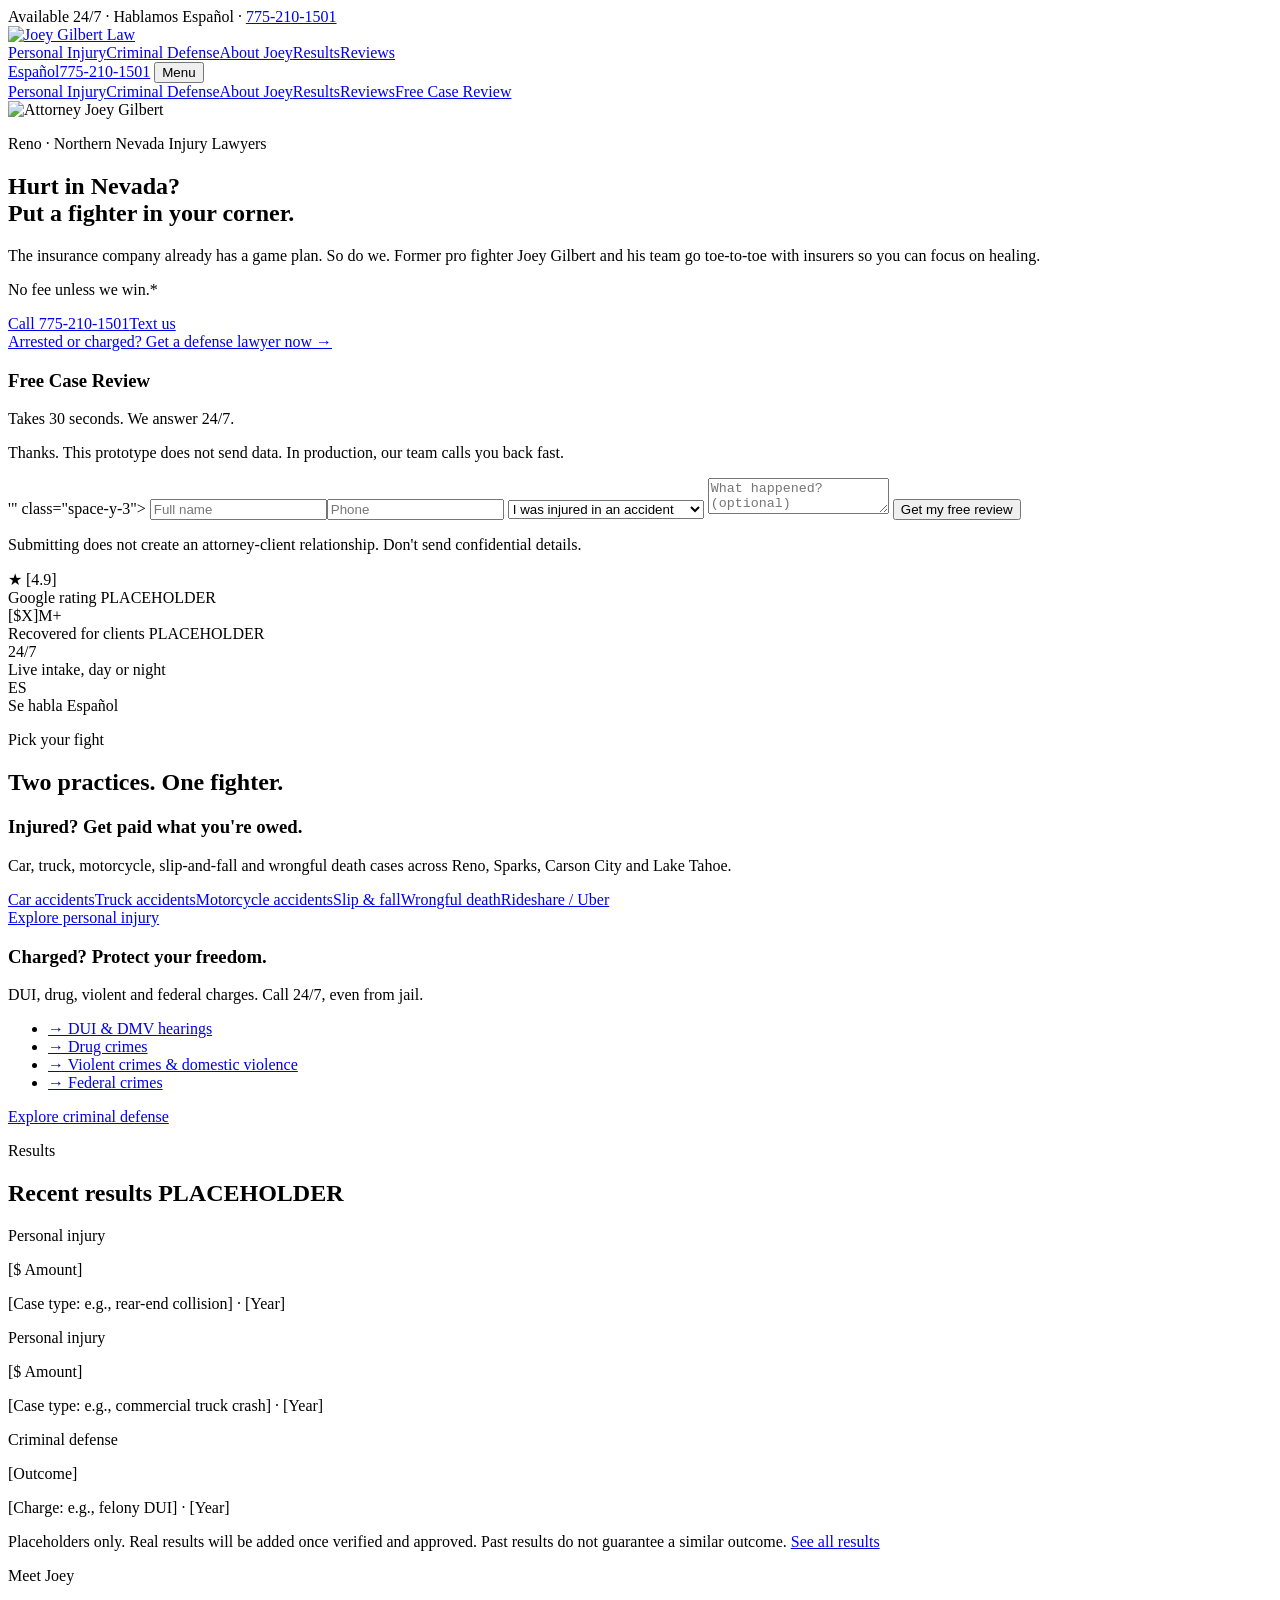
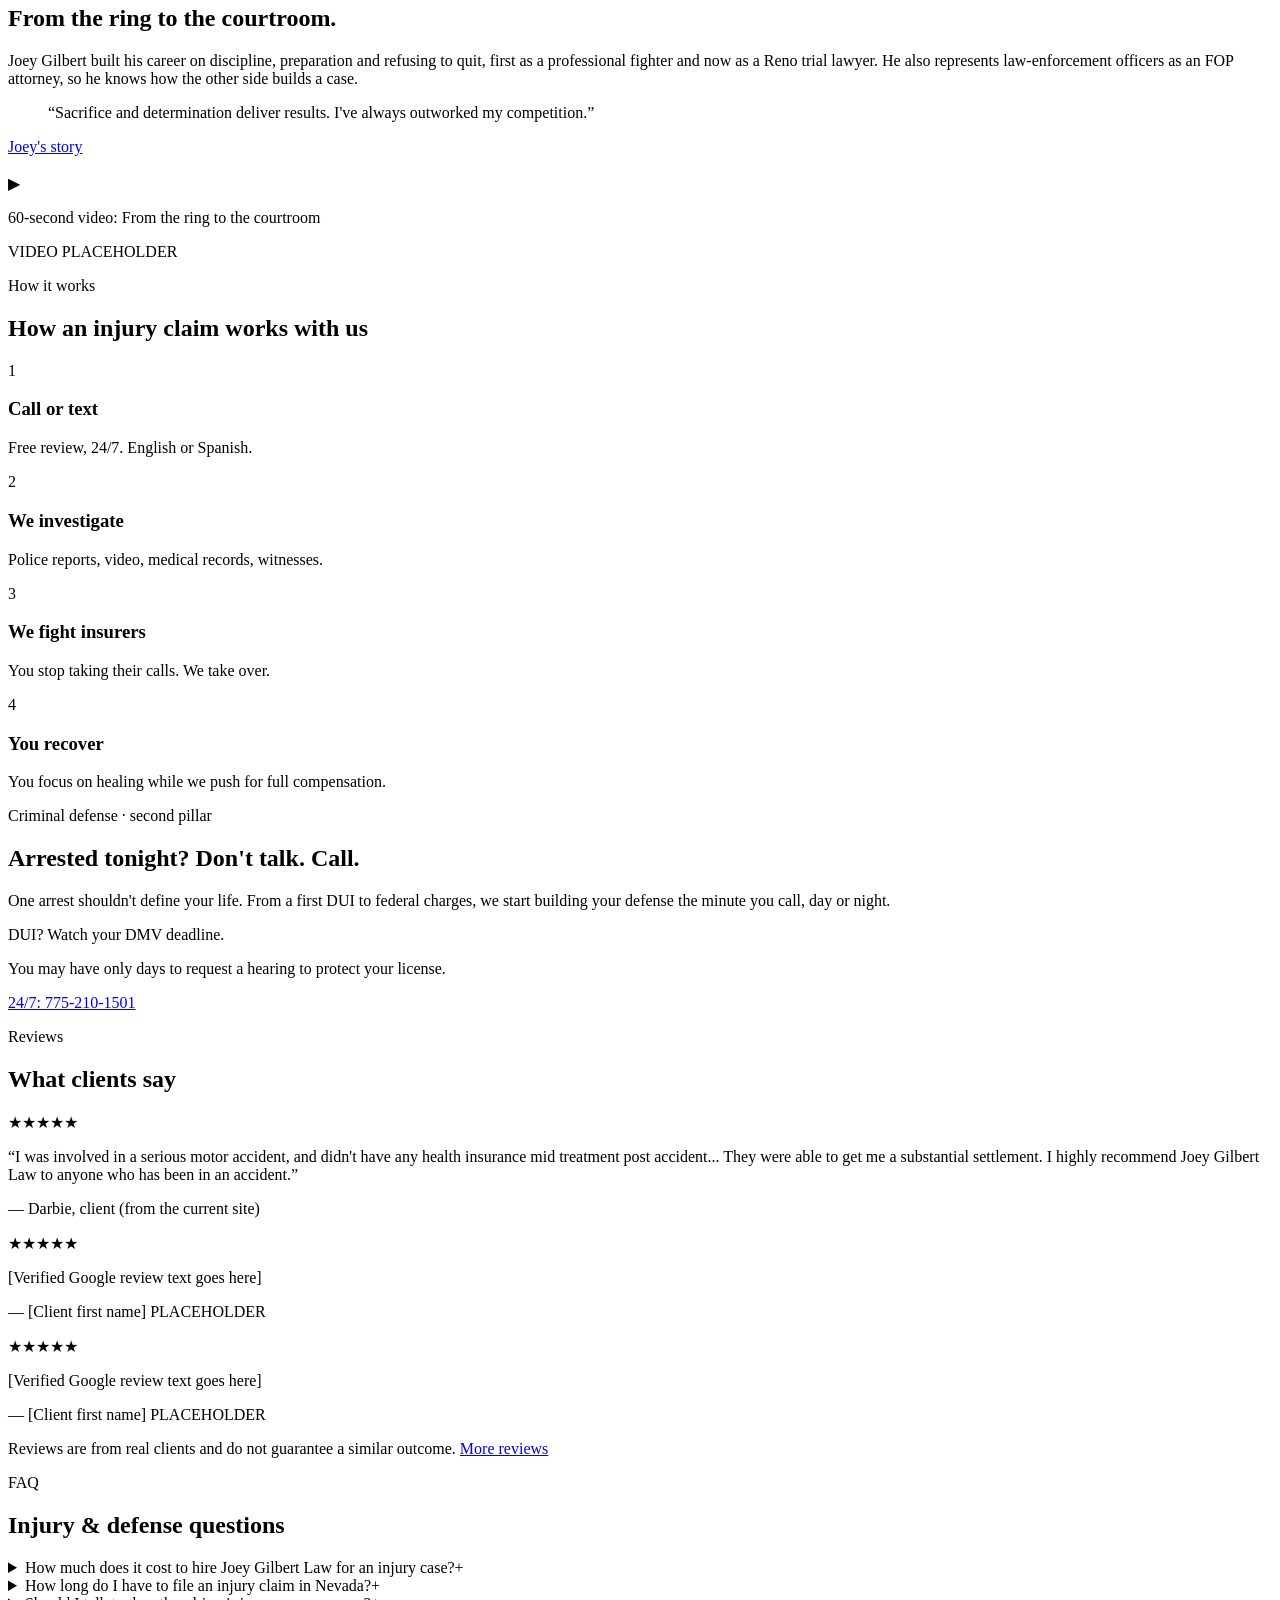
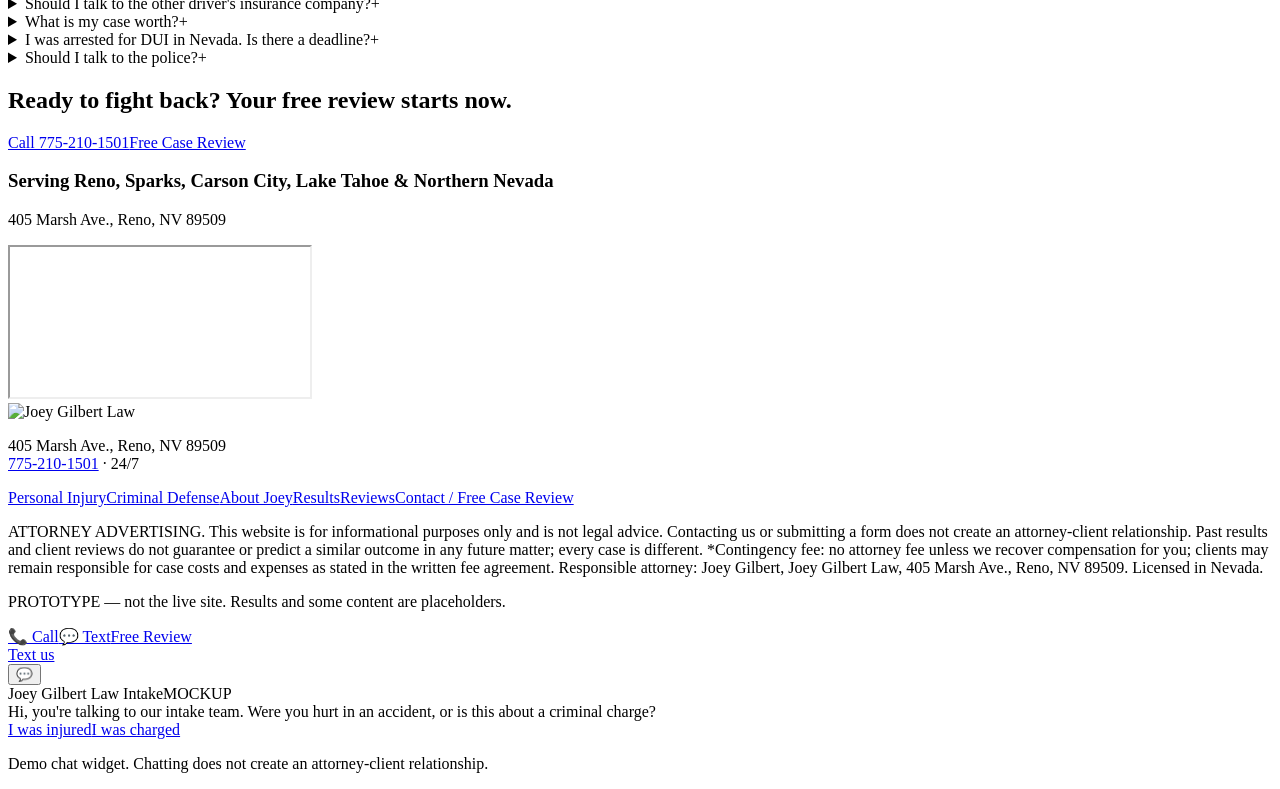
==== index.html @ add8f1f6 "Add homepage" ====
<!doctype html><html lang="en"><head><meta charset="utf-8"><meta name="viewport" content="width=device-width,initial-scale=1">
<title>Reno Personal Injury Lawyer | Joey Gilbert Law</title><meta name="description" content="Hurt in Nevada? Reno personal injury and criminal defense attorney Joey Gilbert. Free case review 24/7. No fee unless we win.">
<script src="https://cdn.tailwindcss.com"></script>
<script>tailwind.config={theme:{extend:{colors:{navy:'#0b1a2e',navy2:'#13263f',gold:'#d4b06a'},fontFamily:{sans:['Nunito Sans','system-ui','sans-serif']}}}}</script>
<link href="https://fonts.googleapis.com/css2?family=Nunito+Sans:wght@400;600;800&display=swap" rel="stylesheet">
<script type="application/ld+json">{"@context":"https://schema.org","@type":"LegalService","name":"Joey Gilbert Law","telephone":"+1-775-210-1501","address":{"@type":"PostalAddress","streetAddress":"405 Marsh Ave.","addressLocality":"Reno","addressRegion":"NV","postalCode":"89509"},"areaServed":"Northern Nevada"}</script>
<style>details summary::-webkit-details-marker{display:none}</style></head>
<body class="bg-white text-slate-800 font-sans pb-16 md:pb-0">
<div class="bg-gold text-navy text-xs md:text-sm font-semibold text-center py-1.5 px-2">Available 24/7 · Hablamos Español · <a href="tel:+17752101501" class="underline">775-210-1501</a></div>
<header class="bg-navy text-white sticky top-0 z-40 shadow"><div class="max-w-7xl mx-auto flex items-center justify-between px-4 py-3 gap-4">
<a href="index.html"><img src="https://jgl-website-preview.vercel.app/logo-white-static.svg" alt="Joey Gilbert Law" class="h-10"></a>
<nav class="hidden lg:flex gap-6 text-sm font-semibold"><a href="personal-injury.html" class="hover:text-gold">Personal Injury</a><a href="criminal-defense.html" class="hover:text-gold">Criminal Defense</a><a href="about.html" class="hover:text-gold">About Joey</a><a href="results.html" class="hover:text-gold">Results</a><a href="reviews.html" class="hover:text-gold">Reviews</a></nav>
<div class="flex items-center gap-3"><a href="es/index.html" class="text-sm border border-white/30 rounded-full px-3 py-1">Español</a><a href="tel:+17752101501" class="hidden md:inline-block bg-gold text-navy font-bold rounded-full px-5 py-2">775-210-1501</a>
<button onclick="document.getElementById('mnav').classList.toggle('hidden')" class="lg:hidden border border-white/30 rounded-full px-3 py-1 text-sm">Menu</button></div></div>
<nav id="mnav" class="hidden lg:hidden flex flex-col gap-3 px-4 pb-4 text-sm font-semibold"><a href="personal-injury.html" class="hover:text-gold">Personal Injury</a><a href="criminal-defense.html" class="hover:text-gold">Criminal Defense</a><a href="about.html" class="hover:text-gold">About Joey</a><a href="results.html" class="hover:text-gold">Results</a><a href="reviews.html" class="hover:text-gold">Reviews</a><a href="contact.html" class="text-gold">Free Case Review</a></nav></header>
<main>
<section class="relative bg-navy text-white overflow-hidden"><img src="https://jgl-website-preview.vercel.app/assets/retouched/shh-5363-flag-approved-1280-3c1d7e72ebe442cb.webp" alt="Attorney Joey Gilbert" class="absolute inset-0 w-full h-full object-cover object-[70%_20%] opacity-35 md:opacity-60 md:left-1/3 md:w-2/3">
<div class="absolute inset-0 bg-gradient-to-r from-navy via-navy/90 to-transparent"></div>
<div class="relative max-w-7xl mx-auto px-4 py-14 md:py-24 grid lg:grid-cols-2 gap-10 items-center"><div>
<p class="text-gold font-bold tracking-widest text-xs uppercase">Reno · Northern Nevada Injury Lawyers</p>
<h1 class="text-4xl md:text-6xl font-extrabold leading-[1.05] mt-3">Hurt in Nevada?<br><span class="text-gold">Put a fighter in your corner.</span></h1>
<p class="text-lg text-slate-200 mt-5 max-w-xl">The insurance company already has a game plan. So do we. Former pro fighter Joey Gilbert and his team go toe-to-toe with insurers so you can focus on healing.</p>
<p class="mt-3 font-bold text-gold">No fee unless we win.*</p>
<div class="mt-6 flex flex-wrap gap-3"><a href="tel:+17752101501" class="bg-gold text-navy font-extrabold rounded-full px-7 py-3.5">Call 775-210-1501</a><a href="sms:+17752101501" class="border border-white/40 rounded-full px-7 py-3.5 font-bold">Text us</a></div>
<a href="criminal-defense.html" class="inline-block mt-6 text-sm text-slate-300 underline decoration-gold">Arrested or charged? Get a defense lawyer now →</a></div>
<div class="lg:ml-auto lg:w-[420px]"><div class="bg-white text-slate-800 rounded-2xl shadow-2xl p-6"><h3 class="text-xl font-extrabold text-navy">Free Case Review</h3><p class="text-sm text-slate-500 mb-4">Takes 30 seconds. We answer 24/7.</p>
<form onsubmit="event.preventDefault();this.innerHTML='<p class="font-bold text-navy">Thanks. This prototype does not send data. In production, our team calls you back fast.</p>'" class="space-y-3">
<input required placeholder="Full name" class="w-full border rounded-lg px-3 py-2"><input required type="tel" placeholder="Phone" class="w-full border rounded-lg px-3 py-2">
<select class="w-full border rounded-lg px-3 py-2"><option>I was injured in an accident</option><option>I've been charged or arrested</option></select>
<textarea rows="2" placeholder="What happened? (optional)" class="w-full border rounded-lg px-3 py-2"></textarea>
<button class="w-full bg-gold text-navy font-extrabold rounded-full py-3 hover:brightness-95">Get my free review</button>
<p class="text-[11px] text-slate-500">Submitting does not create an attorney-client relationship. Don't send confidential details.</p></form></div></div></div></section>
<section class="bg-navy2 text-white"><div class="max-w-7xl mx-auto px-4 py-6 grid grid-cols-2 md:grid-cols-4 gap-4 text-center">
<div><div class="text-2xl font-extrabold text-gold">★ [4.9]</div><div class="text-xs text-slate-300">Google rating <span class="inline-block bg-amber-300 text-navy text-[10px] font-extrabold rounded px-1.5 py-0.5 align-middle">PLACEHOLDER</span></div></div><div><div class="text-2xl font-extrabold text-gold">[$X]M+</div><div class="text-xs text-slate-300">Recovered for clients <span class="inline-block bg-amber-300 text-navy text-[10px] font-extrabold rounded px-1.5 py-0.5 align-middle">PLACEHOLDER</span></div></div><div><div class="text-2xl font-extrabold text-gold">24/7</div><div class="text-xs text-slate-300">Live intake, day or night</div></div><div><div class="text-2xl font-extrabold text-gold">ES</div><div class="text-xs text-slate-300">Se habla Español</div></div></div></section>
<section class="bg-white"><div class="max-w-7xl mx-auto px-4 py-16"><p class="text-gold font-bold tracking-widest text-xs uppercase">Pick your fight</p><h2 class="text-3xl md:text-4xl font-extrabold text-navy mt-2 mb-8">Two practices. One fighter.</h2><div class="grid md:grid-cols-5 gap-6">
<div class="md:col-span-3 bg-navy text-white rounded-3xl p-8"><h3 class="text-3xl font-extrabold">Injured? <span class="text-gold">Get paid what you're owed.</span></h3><p class="text-slate-300 mt-3">Car, truck, motorcycle, slip-and-fall and wrongful death cases across Reno, Sparks, Carson City and Lake Tahoe.</p>
<div class="grid grid-cols-2 gap-2 mt-6 text-sm font-semibold"><a href="personal-injury.html#car" class="bg-white/10 rounded-lg px-3 py-2 hover:bg-white/20">Car accidents</a><a href="personal-injury.html#truck" class="bg-white/10 rounded-lg px-3 py-2 hover:bg-white/20">Truck accidents</a><a href="personal-injury.html#moto" class="bg-white/10 rounded-lg px-3 py-2 hover:bg-white/20">Motorcycle accidents</a><a href="personal-injury.html#slip" class="bg-white/10 rounded-lg px-3 py-2 hover:bg-white/20">Slip & fall</a><a href="personal-injury.html#death" class="bg-white/10 rounded-lg px-3 py-2 hover:bg-white/20">Wrongful death</a><a href="personal-injury.html#car" class="bg-white/10 rounded-lg px-3 py-2 hover:bg-white/20">Rideshare / Uber</a></div>
<a href="personal-injury.html" class="inline-block mt-6 bg-gold text-navy font-extrabold rounded-full px-6 py-3">Explore personal injury</a></div>
<div class="md:col-span-2 bg-slate-100 rounded-3xl p-8"><h3 class="text-2xl font-extrabold text-navy">Charged? <span class="text-gold">Protect your freedom.</span></h3><p class="text-slate-600 mt-3">DUI, drug, violent and federal charges. Call 24/7, even from jail.</p>
<ul class="mt-5 space-y-2 text-sm font-semibold text-navy"><li><a href="criminal-defense.html#dui">→ DUI & DMV hearings</a></li><li><a href="criminal-defense.html#drugs">→ Drug crimes</a></li><li><a href="criminal-defense.html#violent">→ Violent crimes & domestic violence</a></li><li><a href="criminal-defense.html#federal">→ Federal crimes</a></li></ul>
<a href="criminal-defense.html" class="inline-block mt-6 border-2 border-navy text-navy font-extrabold rounded-full px-6 py-3">Explore criminal defense</a></div></div></div></section>
<section class="bg-slate-50"><div class="max-w-7xl mx-auto px-4 py-16"><p class="text-gold font-bold tracking-widest text-xs uppercase">Results</p><h2 class="text-3xl md:text-4xl font-extrabold text-navy mt-2 mb-8">Recent results <span class="inline-block bg-amber-300 text-navy text-[10px] font-extrabold rounded px-1.5 py-0.5 align-middle">PLACEHOLDER</span></h2><div class="grid md:grid-cols-3 gap-6"><div class="bg-white rounded-2xl p-6 border"><p class="text-xs font-bold text-gold uppercase">Personal injury</p><p class="text-3xl font-extrabold text-navy mt-2">[$ Amount]</p><p class="text-sm text-slate-500 mt-2">[Case type: e.g., rear-end collision] · [Year]</p></div><div class="bg-white rounded-2xl p-6 border"><p class="text-xs font-bold text-gold uppercase">Personal injury</p><p class="text-3xl font-extrabold text-navy mt-2">[$ Amount]</p><p class="text-sm text-slate-500 mt-2">[Case type: e.g., commercial truck crash] · [Year]</p></div><div class="bg-white rounded-2xl p-6 border"><p class="text-xs font-bold text-gold uppercase">Criminal defense</p><p class="text-3xl font-extrabold text-navy mt-2">[Outcome]</p><p class="text-sm text-slate-500 mt-2">[Charge: e.g., felony DUI] · [Year]</p></div></div><p class="text-xs text-slate-500 mt-4">Placeholders only. Real results will be added once verified and approved. Past results do not guarantee a similar outcome. <a href="results.html" class="text-navy underline">See all results</a></p></div></section>
<section class="bg-white"><div class="max-w-7xl mx-auto px-4 py-16"><div class="grid md:grid-cols-2 gap-10 items-center"><div><p class="text-gold font-bold tracking-widest text-xs uppercase">Meet Joey</p><h2 class="text-3xl md:text-4xl font-extrabold text-navy mt-2 mb-8">From the ring to the courtroom.</h2><p class="text-slate-600 text-lg">Joey Gilbert built his career on discipline, preparation and refusing to quit, first as a professional fighter and now as a Reno trial lawyer. He also represents law-enforcement officers as an FOP attorney, so he knows how the other side builds a case.</p><blockquote class="border-l-4 border-gold pl-4 mt-6 italic text-navy font-semibold">“Sacrifice and determination deliver results. I&#39;ve always outworked my competition.”</blockquote><a href="about.html" class="inline-block mt-6 bg-navy text-white font-bold rounded-full px-6 py-3">Joey&#39;s story</a></div><div class="relative aspect-video bg-navy2 rounded-2xl overflow-hidden flex items-center justify-center"><img src="https://jgl-website-preview.vercel.app/assets/retouched/shh-5280-approved-1280-ccb3cc395922bee0.webp" class="absolute inset-0 w-full h-full object-cover opacity-40" alt=""><div class="relative text-center text-white"><div class="mx-auto w-20 h-20 rounded-full bg-gold text-navy flex items-center justify-center text-3xl">▶</div><p class="mt-3 font-bold">60-second video: From the ring to the courtroom</p><p class="text-xs text-amber-300">VIDEO PLACEHOLDER</p></div></div></div></div></section>
<section class="bg-slate-50"><div class="max-w-7xl mx-auto px-4 py-16"><p class="text-gold font-bold tracking-widest text-xs uppercase">How it works</p><h2 class="text-3xl md:text-4xl font-extrabold text-navy mt-2 mb-8">How an injury claim works with us</h2><div class="grid md:grid-cols-4 gap-6"><div class="rounded-2xl border p-6"><div class="w-10 h-10 rounded-full bg-gold text-navy font-extrabold flex items-center justify-center">1</div><h3 class="font-extrabold text-navy mt-4">Call or text</h3><p class="text-sm text-slate-600 mt-1">Free review, 24/7. English or Spanish.</p></div><div class="rounded-2xl border p-6"><div class="w-10 h-10 rounded-full bg-gold text-navy font-extrabold flex items-center justify-center">2</div><h3 class="font-extrabold text-navy mt-4">We investigate</h3><p class="text-sm text-slate-600 mt-1">Police reports, video, medical records, witnesses.</p></div><div class="rounded-2xl border p-6"><div class="w-10 h-10 rounded-full bg-gold text-navy font-extrabold flex items-center justify-center">3</div><h3 class="font-extrabold text-navy mt-4">We fight insurers</h3><p class="text-sm text-slate-600 mt-1">You stop taking their calls. We take over.</p></div><div class="rounded-2xl border p-6"><div class="w-10 h-10 rounded-full bg-gold text-navy font-extrabold flex items-center justify-center">4</div><h3 class="font-extrabold text-navy mt-4">You recover</h3><p class="text-sm text-slate-600 mt-1">You focus on healing while we push for full compensation.</p></div></div></div></section>
<section class="bg-navy text-white"><div class="max-w-7xl mx-auto px-4 py-14 grid md:grid-cols-2 gap-8 items-center"><div><p class="text-gold font-bold tracking-widest text-xs uppercase">Criminal defense · second pillar</p><h2 class="text-3xl md:text-4xl font-extrabold mt-2">Arrested tonight? Don't talk. Call.</h2><p class="text-slate-300 mt-3">One arrest shouldn't define your life. From a first DUI to federal charges, we start building your defense the minute you call, day or night.</p></div><div class="bg-white/10 rounded-2xl p-6"><p class="font-extrabold text-gold">DUI? Watch your DMV deadline.</p><p class="text-sm text-slate-300 mt-1">You may have only days to request a hearing to protect your license.</p><a href="tel:+17752101501" class="inline-block mt-4 bg-gold text-navy font-extrabold rounded-full px-6 py-3">24/7: 775-210-1501</a></div></div></section>
<section class="bg-white"><div class="max-w-7xl mx-auto px-4 py-16"><p class="text-gold font-bold tracking-widest text-xs uppercase">Reviews</p><h2 class="text-3xl md:text-4xl font-extrabold text-navy mt-2 mb-8">What clients say</h2><div class="grid md:grid-cols-3 gap-6"><div class="rounded-2xl border p-6"><p class="text-gold">★★★★★</p><p class="mt-3 text-slate-700">“I was involved in a serious motor accident, and didn&#39;t have any health insurance mid treatment post accident... They were able to get me a substantial settlement. I highly recommend Joey Gilbert Law to anyone who has been in an accident.”</p><p class="mt-3 font-bold text-navy">— Darbie, client <span class="text-xs text-slate-400">(from the current site)</span></p></div><div class="rounded-2xl border border-dashed p-6 bg-slate-50"><p class="text-gold">★★★★★</p><p class="mt-3 text-slate-500">[Verified Google review text goes here]</p><p class="mt-3 font-bold text-navy">— [Client first name] <span class="inline-block bg-amber-300 text-navy text-[10px] font-extrabold rounded px-1.5 py-0.5 align-middle">PLACEHOLDER</span></p></div><div class="rounded-2xl border border-dashed p-6 bg-slate-50"><p class="text-gold">★★★★★</p><p class="mt-3 text-slate-500">[Verified Google review text goes here]</p><p class="mt-3 font-bold text-navy">— [Client first name] <span class="inline-block bg-amber-300 text-navy text-[10px] font-extrabold rounded px-1.5 py-0.5 align-middle">PLACEHOLDER</span></p></div></div><p class="text-xs text-slate-500 mt-4">Reviews are from real clients and do not guarantee a similar outcome. <a href="reviews.html" class="underline">More reviews</a></p></div></section>
<section class="bg-slate-50"><div class="max-w-7xl mx-auto px-4 py-16"><p class="text-gold font-bold tracking-widest text-xs uppercase">FAQ</p><h2 class="text-3xl md:text-4xl font-extrabold text-navy mt-2 mb-8">Injury & defense questions</h2><div class="space-y-3"><details class="bg-white border rounded-xl p-5"><summary class="font-bold text-navy cursor-pointer flex justify-between">How much does it cost to hire Joey Gilbert Law for an injury case?<span class="text-gold">+</span></summary><p class="mt-3 text-slate-600 text-sm">Injury cases are handled on contingency: no attorney fee unless we recover compensation for you.* Case costs are explained in your written fee agreement.</p></details><details class="bg-white border rounded-xl p-5"><summary class="font-bold text-navy cursor-pointer flex justify-between">How long do I have to file an injury claim in Nevada?<span class="text-gold">+</span></summary><p class="mt-3 text-slate-600 text-sm">Nevada's general deadline for personal injury lawsuits is two years from the injury (NRS 11.190), with exceptions. Don't wait; evidence disappears fast.</p></details><details class="bg-white border rounded-xl p-5"><summary class="font-bold text-navy cursor-pointer flex justify-between">Should I talk to the other driver's insurance company?<span class="text-gold">+</span></summary><p class="mt-3 text-slate-600 text-sm">Be careful. Adjusters may record statements and use them to reduce your claim. Call us first.</p></details><details class="bg-white border rounded-xl p-5"><summary class="font-bold text-navy cursor-pointer flex justify-between">What is my case worth?<span class="text-gold">+</span></summary><p class="mt-3 text-slate-600 text-sm">It depends on medical bills, lost wages, pain and suffering, insurance limits and fault. We'll review it free. No one can honestly promise a number up front.</p></details><details class="bg-white border rounded-xl p-5"><summary class="font-bold text-navy cursor-pointer flex justify-between">I was arrested for DUI in Nevada. Is there a deadline?<span class="text-gold">+</span></summary><p class="mt-3 text-slate-600 text-sm">Yes. You may have a short window to request a DMV hearing to protect your license. Call immediately.</p></details><details class="bg-white border rounded-xl p-5"><summary class="font-bold text-navy cursor-pointer flex justify-between">Should I talk to the police?<span class="text-gold">+</span></summary><p class="mt-3 text-slate-600 text-sm">You have the right to remain silent and the right to a lawyer. Politely use both, then call us.</p></details></div></div></section>
<section class="bg-gold"><div class="max-w-7xl mx-auto px-4 py-12 flex flex-col md:flex-row gap-6 items-center justify-between"><h2 class="text-3xl font-extrabold text-navy">Ready to fight back? Your free review starts now.</h2><div class="flex gap-3"><a href="tel:+17752101501" class="bg-navy text-white font-extrabold rounded-full px-7 py-3.5">Call 775-210-1501</a><a href="contact.html" class="bg-white text-navy font-extrabold rounded-full px-7 py-3.5">Free Case Review</a></div></div></section>
<section class="bg-white"><div class="max-w-7xl mx-auto px-4 py-10 grid md:grid-cols-2 gap-6 items-center"><div><h3 class="font-extrabold text-navy text-xl">Serving Reno, Sparks, Carson City, Lake Tahoe & Northern Nevada</h3><p class="text-slate-600 mt-2">405 Marsh Ave., Reno, NV 89509</p></div><iframe class="w-full h-56 rounded-2xl border" loading="lazy" src="https://www.google.com/maps?q=405+Marsh+Ave+Reno+NV+89509&output=embed"></iframe></div></section></main>
<footer class="bg-navy text-white"><div class="max-w-7xl mx-auto px-4 py-12 grid md:grid-cols-3 gap-8">
<div><img src="https://jgl-website-preview.vercel.app/logo-white-static.svg" alt="Joey Gilbert Law" class="h-12 mb-3"><p class="text-slate-300 text-sm">405 Marsh Ave., Reno, NV 89509<br><a href="tel:+17752101501" class="text-gold font-bold">775-210-1501</a> · 24/7</p></div>
<div class="text-sm space-y-1 flex flex-col"><a href="personal-injury.html" class="hover:text-gold">Personal Injury</a><a href="criminal-defense.html" class="hover:text-gold">Criminal Defense</a><a href="about.html" class="hover:text-gold">About Joey</a><a href="results.html" class="hover:text-gold">Results</a><a href="reviews.html" class="hover:text-gold">Reviews</a><a href="contact.html" class="hover:text-gold">Contact / Free Case Review</a></div>
<div><p class="text-xs text-slate-400 leading-relaxed">ATTORNEY ADVERTISING. This website is for informational purposes only and is not legal advice. Contacting us or submitting a form does not create an attorney-client relationship. Past results and client reviews do not guarantee or predict a similar outcome in any future matter; every case is different. *Contingency fee: no attorney fee unless we recover compensation for you; clients may remain responsible for case costs and expenses as stated in the written fee agreement. Responsible attorney: Joey Gilbert, Joey Gilbert Law, 405 Marsh Ave., Reno, NV 89509. Licensed in Nevada.</p><p class="text-[11px] text-amber-300 mt-2">PROTOTYPE — not the live site. Results and some content are placeholders.</p></div></div></footer>
<div class="fixed bottom-0 inset-x-0 z-50 grid grid-cols-3 text-sm font-bold md:hidden shadow-2xl">
<a href="tel:+17752101501" class="bg-white text-navy py-3 text-center">📞 Call</a><a href="sms:+17752101501" class="bg-navy2 text-white py-3 text-center">💬 Text</a><a href="contact.html" class="bg-gold text-navy py-3 text-center">Free Review</a></div>
<div class="hidden md:flex fixed right-6 bottom-6 z-50 gap-2"><a href="sms:+17752101501" class="bg-navy text-white rounded-full px-4 py-3 font-bold shadow-lg">Text us</a></div>
<button id="chatbtn" onclick="document.getElementById('chat').classList.toggle('hidden')" class="fixed right-4 bottom-20 md:bottom-24 md:right-6 z-50 bg-gold text-navy rounded-full w-14 h-14 shadow-xl font-extrabold text-xl" aria-label="Chat">💬</button>
<div id="chat" class="hidden fixed right-4 bottom-36 md:right-6 md:bottom-40 z-50 w-80 max-w-[90vw] bg-white rounded-2xl shadow-2xl border overflow-hidden">
<div class="bg-navy text-white px-4 py-3 flex justify-between"><span class="font-bold">Joey Gilbert Law Intake</span><span class="text-[10px] bg-amber-400 text-navy rounded px-1 self-center">MOCKUP</span></div>
<div class="p-4 space-y-3 text-sm"><div class="bg-slate-100 rounded-xl p-3">Hi, you're talking to our intake team. Were you hurt in an accident, or is this about a criminal charge?</div>
<div class="flex gap-2 flex-wrap"><a href="contact.html?type=pi" class="border border-navy rounded-full px-3 py-1">I was injured</a><a href="contact.html?type=cd" class="border border-navy rounded-full px-3 py-1">I was charged</a></div>
<p class="text-[11px] text-slate-500">Demo chat widget. Chatting does not create an attorney-client relationship.</p></div></div>
</body></html>
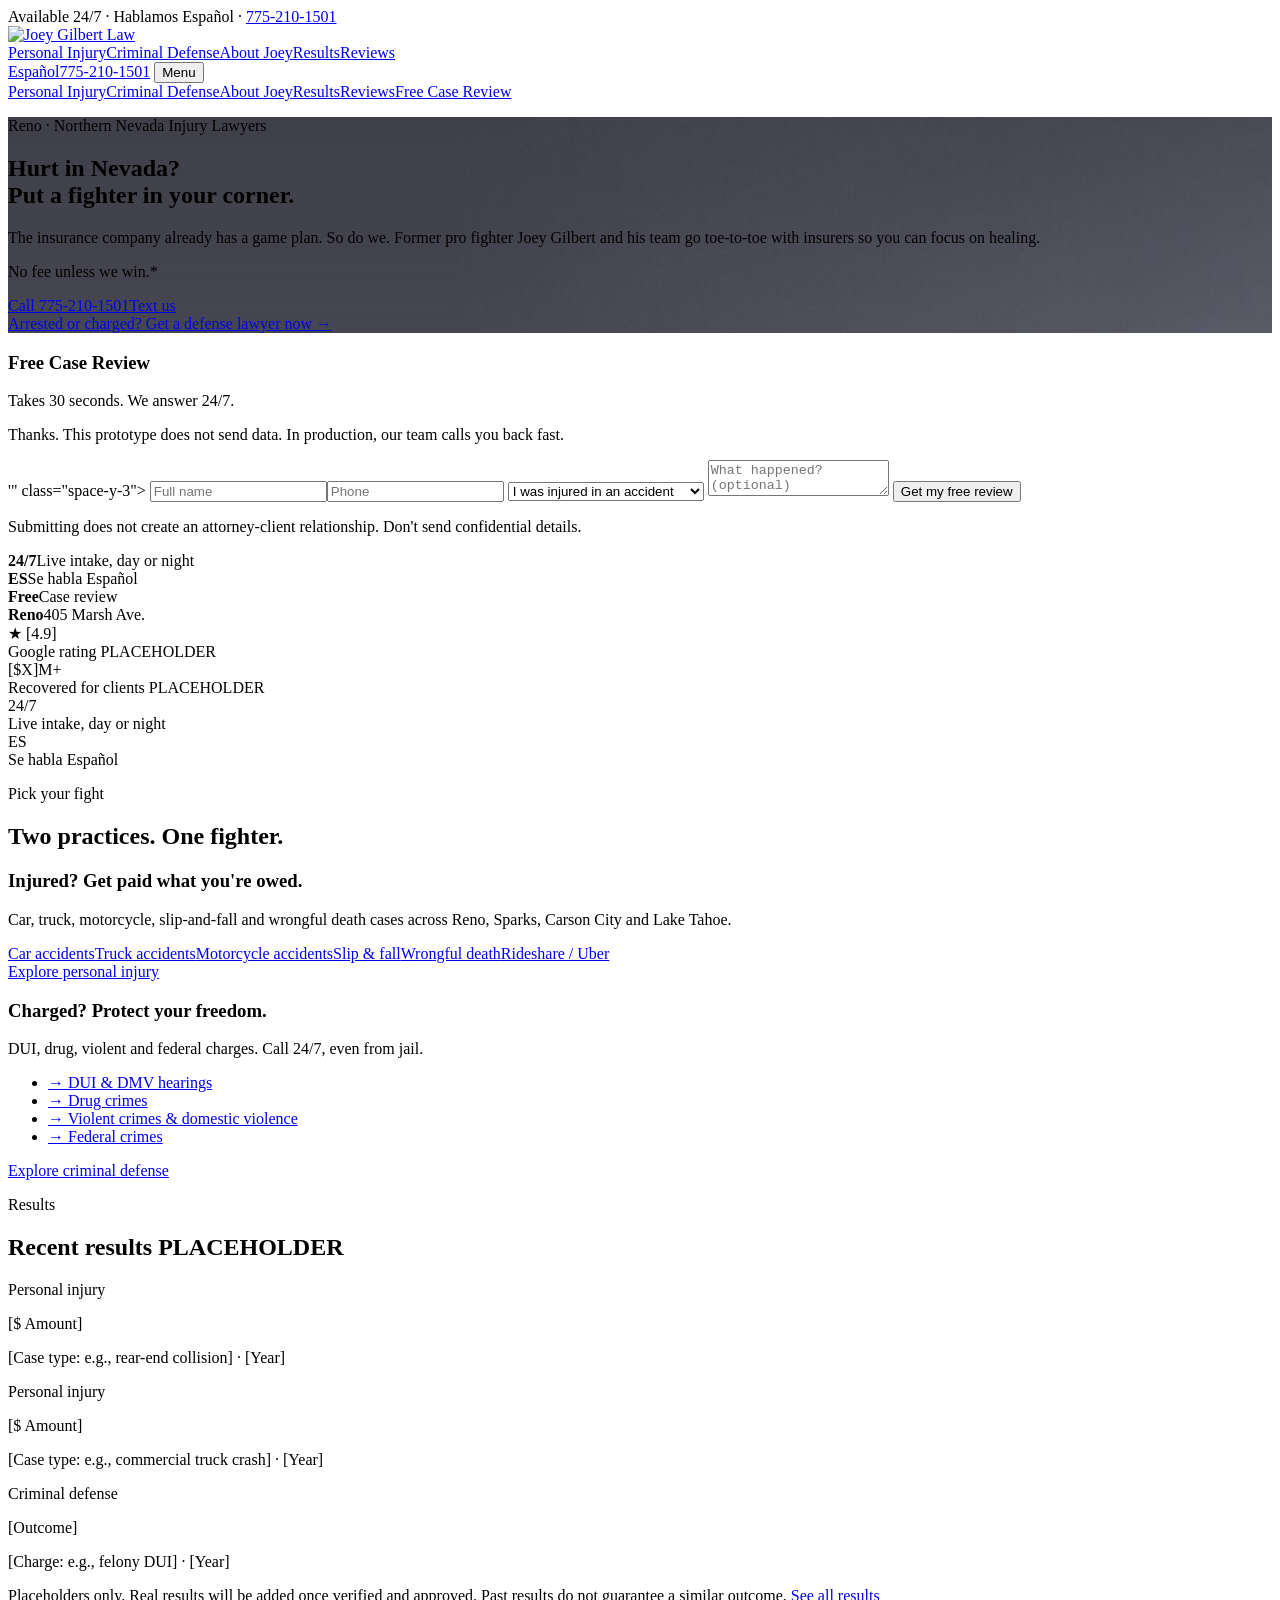
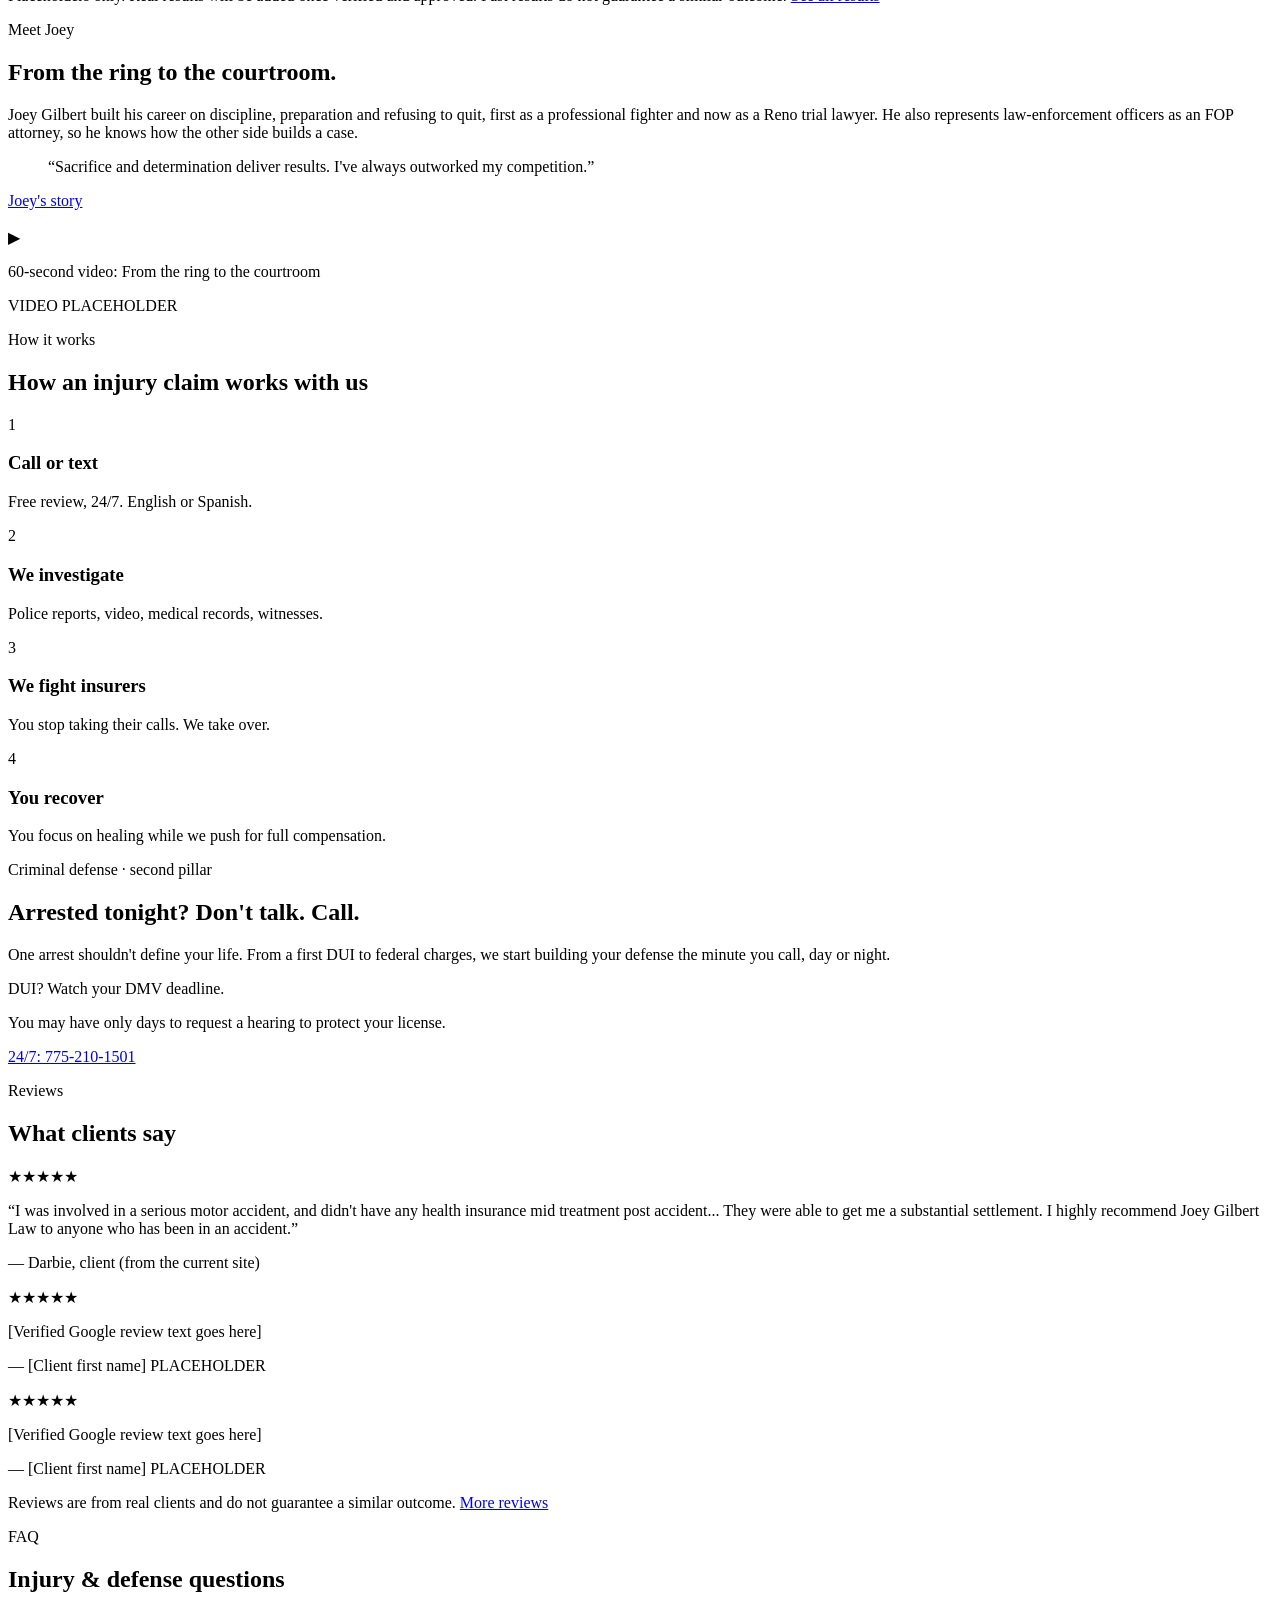
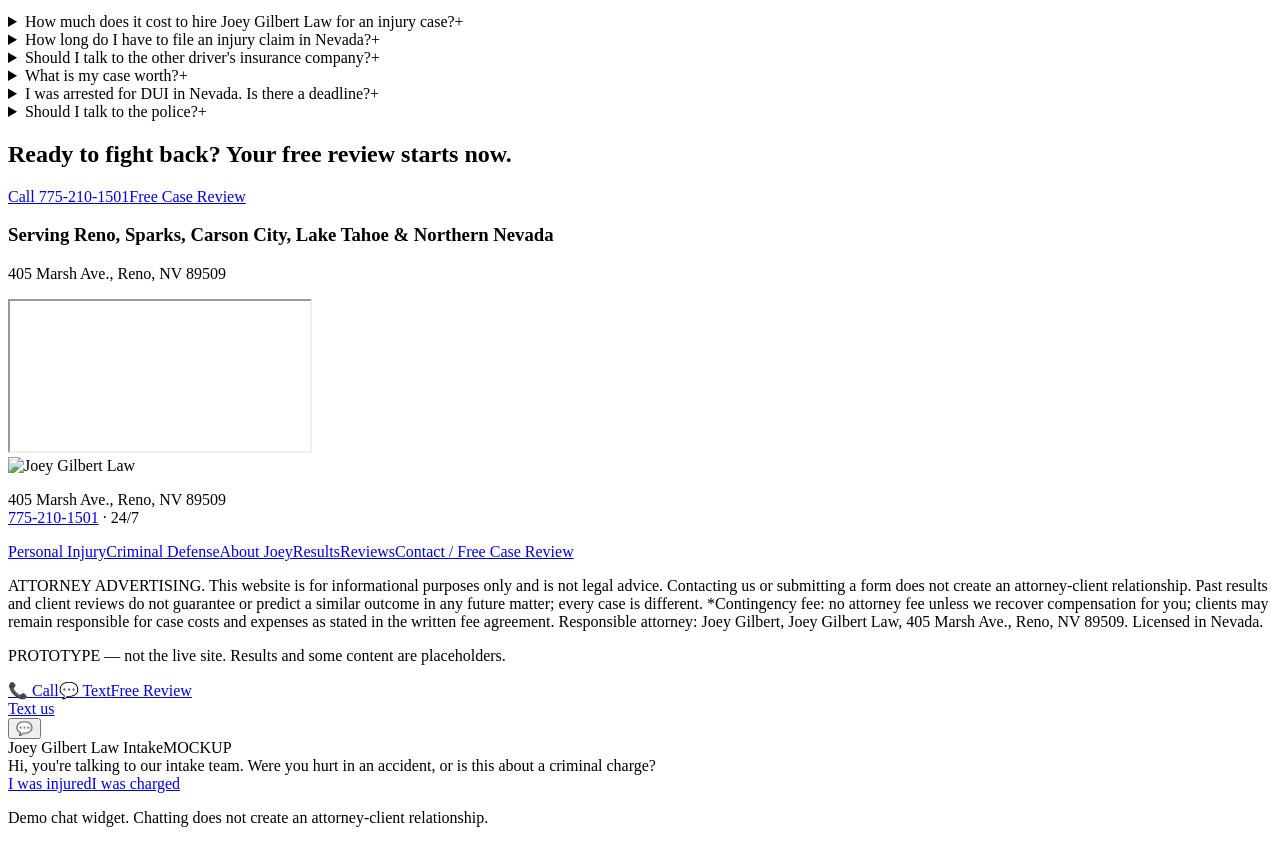
==== commit 55202ad8: "Full-width fists-up hero on homepage" ====
--- a/index.html
+++ b/index.html
@@ -4,7 +4,7 @@
 <script>tailwind.config={theme:{extend:{colors:{navy:'#0b1a2e',navy2:'#13263f',gold:'#d4b06a'},fontFamily:{sans:['Nunito Sans','system-ui','sans-serif']}}}}</script>
 <link href="https://fonts.googleapis.com/css2?family=Nunito+Sans:wght@400;600;800&display=swap" rel="stylesheet">
 <script type="application/ld+json">{"@context":"https://schema.org","@type":"LegalService","name":"Joey Gilbert Law","telephone":"+1-775-210-1501","address":{"@type":"PostalAddress","streetAddress":"405 Marsh Ave.","addressLocality":"Reno","addressRegion":"NV","postalCode":"89509"},"areaServed":"Northern Nevada"}</script>
-<style>details summary::-webkit-details-marker{display:none}</style></head>
+<style>details summary::-webkit-details-marker{display:none}</style><link rel="stylesheet" href="img/hero.css"></head>
 <body class="bg-white text-slate-800 font-sans pb-16 md:pb-0">
 <div class="bg-gold text-navy text-xs md:text-sm font-semibold text-center py-1.5 px-2">Available 24/7 · Hablamos Español · <a href="tel:+17752101501" class="underline">775-210-1501</a></div>
 <header class="bg-navy text-white sticky top-0 z-40 shadow"><div class="max-w-7xl mx-auto flex items-center justify-between px-4 py-3 gap-4">
@@ -14,22 +14,24 @@
 <button onclick="document.getElementById('mnav').classList.toggle('hidden')" class="lg:hidden border border-white/30 rounded-full px-3 py-1 text-sm">Menu</button></div></div>
 <nav id="mnav" class="hidden lg:hidden flex flex-col gap-3 px-4 pb-4 text-sm font-semibold"><a href="personal-injury.html" class="hover:text-gold">Personal Injury</a><a href="criminal-defense.html" class="hover:text-gold">Criminal Defense</a><a href="about.html" class="hover:text-gold">About Joey</a><a href="results.html" class="hover:text-gold">Results</a><a href="reviews.html" class="hover:text-gold">Reviews</a><a href="contact.html" class="text-gold">Free Case Review</a></nav></header>
 <main>
-<section class="relative bg-navy text-white overflow-hidden"><img src="https://jgl-website-preview.vercel.app/assets/retouched/shh-5363-flag-approved-1280-3c1d7e72ebe442cb.webp" alt="Attorney Joey Gilbert" class="absolute inset-0 w-full h-full object-cover object-[70%_20%] opacity-35 md:opacity-60 md:left-1/3 md:w-2/3">
-<div class="absolute inset-0 bg-gradient-to-r from-navy via-navy/90 to-transparent"></div>
-<div class="relative max-w-7xl mx-auto px-4 py-14 md:py-24 grid lg:grid-cols-2 gap-10 items-center"><div>
+<section class="hero-bg relative bg-navy text-white bg-no-repeat bg-[length:100%_auto] bg-top md:bg-cover md:bg-[position:center_20%]">
+<div class="absolute inset-0 bg-gradient-to-b from-navy/10 via-navy/70 to-navy md:bg-gradient-to-r md:from-navy md:via-navy/80 md:to-navy/0"></div>
+<div class="absolute inset-x-0 bottom-0 h-32 bg-gradient-to-t from-navy to-transparent"></div>
+<div class="relative max-w-7xl mx-auto px-4 pt-[78vw] pb-14 md:pt-28 md:pb-36 lg:pt-36 lg:pb-44"><div class="max-w-xl">
 <p class="text-gold font-bold tracking-widest text-xs uppercase">Reno · Northern Nevada Injury Lawyers</p>
-<h1 class="text-4xl md:text-6xl font-extrabold leading-[1.05] mt-3">Hurt in Nevada?<br><span class="text-gold">Put a fighter in your corner.</span></h1>
-<p class="text-lg text-slate-200 mt-5 max-w-xl">The insurance company already has a game plan. So do we. Former pro fighter Joey Gilbert and his team go toe-to-toe with insurers so you can focus on healing.</p>
+<h1 class="text-4xl md:text-6xl font-extrabold leading-[1.05] mt-3 drop-shadow-lg">Hurt in Nevada?<br><span class='text-gold'>Put a fighter in your corner.</span></h1>
+<p class="text-lg text-slate-200 mt-5">The insurance company already has a game plan. So do we. Former pro fighter Joey Gilbert and his team go toe-to-toe with insurers so you can focus on healing.</p>
 <p class="mt-3 font-bold text-gold">No fee unless we win.*</p>
-<div class="mt-6 flex flex-wrap gap-3"><a href="tel:+17752101501" class="bg-gold text-navy font-extrabold rounded-full px-7 py-3.5">Call 775-210-1501</a><a href="sms:+17752101501" class="border border-white/40 rounded-full px-7 py-3.5 font-bold">Text us</a></div>
-<a href="criminal-defense.html" class="inline-block mt-6 text-sm text-slate-300 underline decoration-gold">Arrested or charged? Get a defense lawyer now →</a></div>
-<div class="lg:ml-auto lg:w-[420px]"><div class="bg-white text-slate-800 rounded-2xl shadow-2xl p-6"><h3 class="text-xl font-extrabold text-navy">Free Case Review</h3><p class="text-sm text-slate-500 mb-4">Takes 30 seconds. We answer 24/7.</p>
+<div class="mt-6 flex flex-wrap gap-3"><a href="tel:+17752101501" class="bg-gold text-navy font-extrabold rounded-full px-7 py-3.5">Call 775-210-1501</a><a href="sms:+17752101501" class="border border-white/40 bg-navy/40 rounded-full px-7 py-3.5 font-bold">Text us</a></div>
+<a href="criminal-defense.html" class="inline-block mt-6 text-sm text-slate-300 underline decoration-gold">Arrested or charged? Get a defense lawyer now →</a></div></div></section>
+<section class="bg-navy"><div class="relative max-w-7xl mx-auto px-4 pb-12 md:-mt-24 grid lg:grid-cols-2 gap-8 items-end"><div class="lg:w-[440px]"><div class="bg-white text-slate-800 rounded-2xl shadow-2xl p-6"><h3 class="text-xl font-extrabold text-navy">Free Case Review</h3><p class="text-sm text-slate-500 mb-4">Takes 30 seconds. We answer 24/7.</p>
 <form onsubmit="event.preventDefault();this.innerHTML='<p class="font-bold text-navy">Thanks. This prototype does not send data. In production, our team calls you back fast.</p>'" class="space-y-3">
 <input required placeholder="Full name" class="w-full border rounded-lg px-3 py-2"><input required type="tel" placeholder="Phone" class="w-full border rounded-lg px-3 py-2">
 <select class="w-full border rounded-lg px-3 py-2"><option>I was injured in an accident</option><option>I've been charged or arrested</option></select>
 <textarea rows="2" placeholder="What happened? (optional)" class="w-full border rounded-lg px-3 py-2"></textarea>
 <button class="w-full bg-gold text-navy font-extrabold rounded-full py-3 hover:brightness-95">Get my free review</button>
-<p class="text-[11px] text-slate-500">Submitting does not create an attorney-client relationship. Don't send confidential details.</p></form></div></div></div></section>
+<p class="text-[11px] text-slate-500">Submitting does not create an attorney-client relationship. Don't send confidential details.</p></form></div></div>
+<div class="text-white grid grid-cols-2 gap-4 text-sm"><div class="bg-white/5 rounded-xl p-4"><b class="text-gold block">24/7</b>Live intake, day or night</div><div class="bg-white/5 rounded-xl p-4"><b class="text-gold block">ES</b>Se habla Español</div><div class="bg-white/5 rounded-xl p-4"><b class="text-gold block">Free</b>Case review</div><div class="bg-white/5 rounded-xl p-4"><b class="text-gold block">Reno</b>405 Marsh Ave.</div></div></div></section>
 <section class="bg-navy2 text-white"><div class="max-w-7xl mx-auto px-4 py-6 grid grid-cols-2 md:grid-cols-4 gap-4 text-center">
 <div><div class="text-2xl font-extrabold text-gold">★ [4.9]</div><div class="text-xs text-slate-300">Google rating <span class="inline-block bg-amber-300 text-navy text-[10px] font-extrabold rounded px-1.5 py-0.5 align-middle">PLACEHOLDER</span></div></div><div><div class="text-2xl font-extrabold text-gold">[$X]M+</div><div class="text-xs text-slate-300">Recovered for clients <span class="inline-block bg-amber-300 text-navy text-[10px] font-extrabold rounded px-1.5 py-0.5 align-middle">PLACEHOLDER</span></div></div><div><div class="text-2xl font-extrabold text-gold">24/7</div><div class="text-xs text-slate-300">Live intake, day or night</div></div><div><div class="text-2xl font-extrabold text-gold">ES</div><div class="text-xs text-slate-300">Se habla Español</div></div></div></section>
 <section class="bg-white"><div class="max-w-7xl mx-auto px-4 py-16"><p class="text-gold font-bold tracking-widest text-xs uppercase">Pick your fight</p><h2 class="text-3xl md:text-4xl font-extrabold text-navy mt-2 mb-8">Two practices. One fighter.</h2><div class="grid md:grid-cols-5 gap-6">
--- a/img/hero.css
+++ b/img/hero.css
@@ -0,0 +1 @@
+.hero-bg{background-image:url([data-uri])}@media(min-width:768px){.hero-bg{background-image:url([data-uri]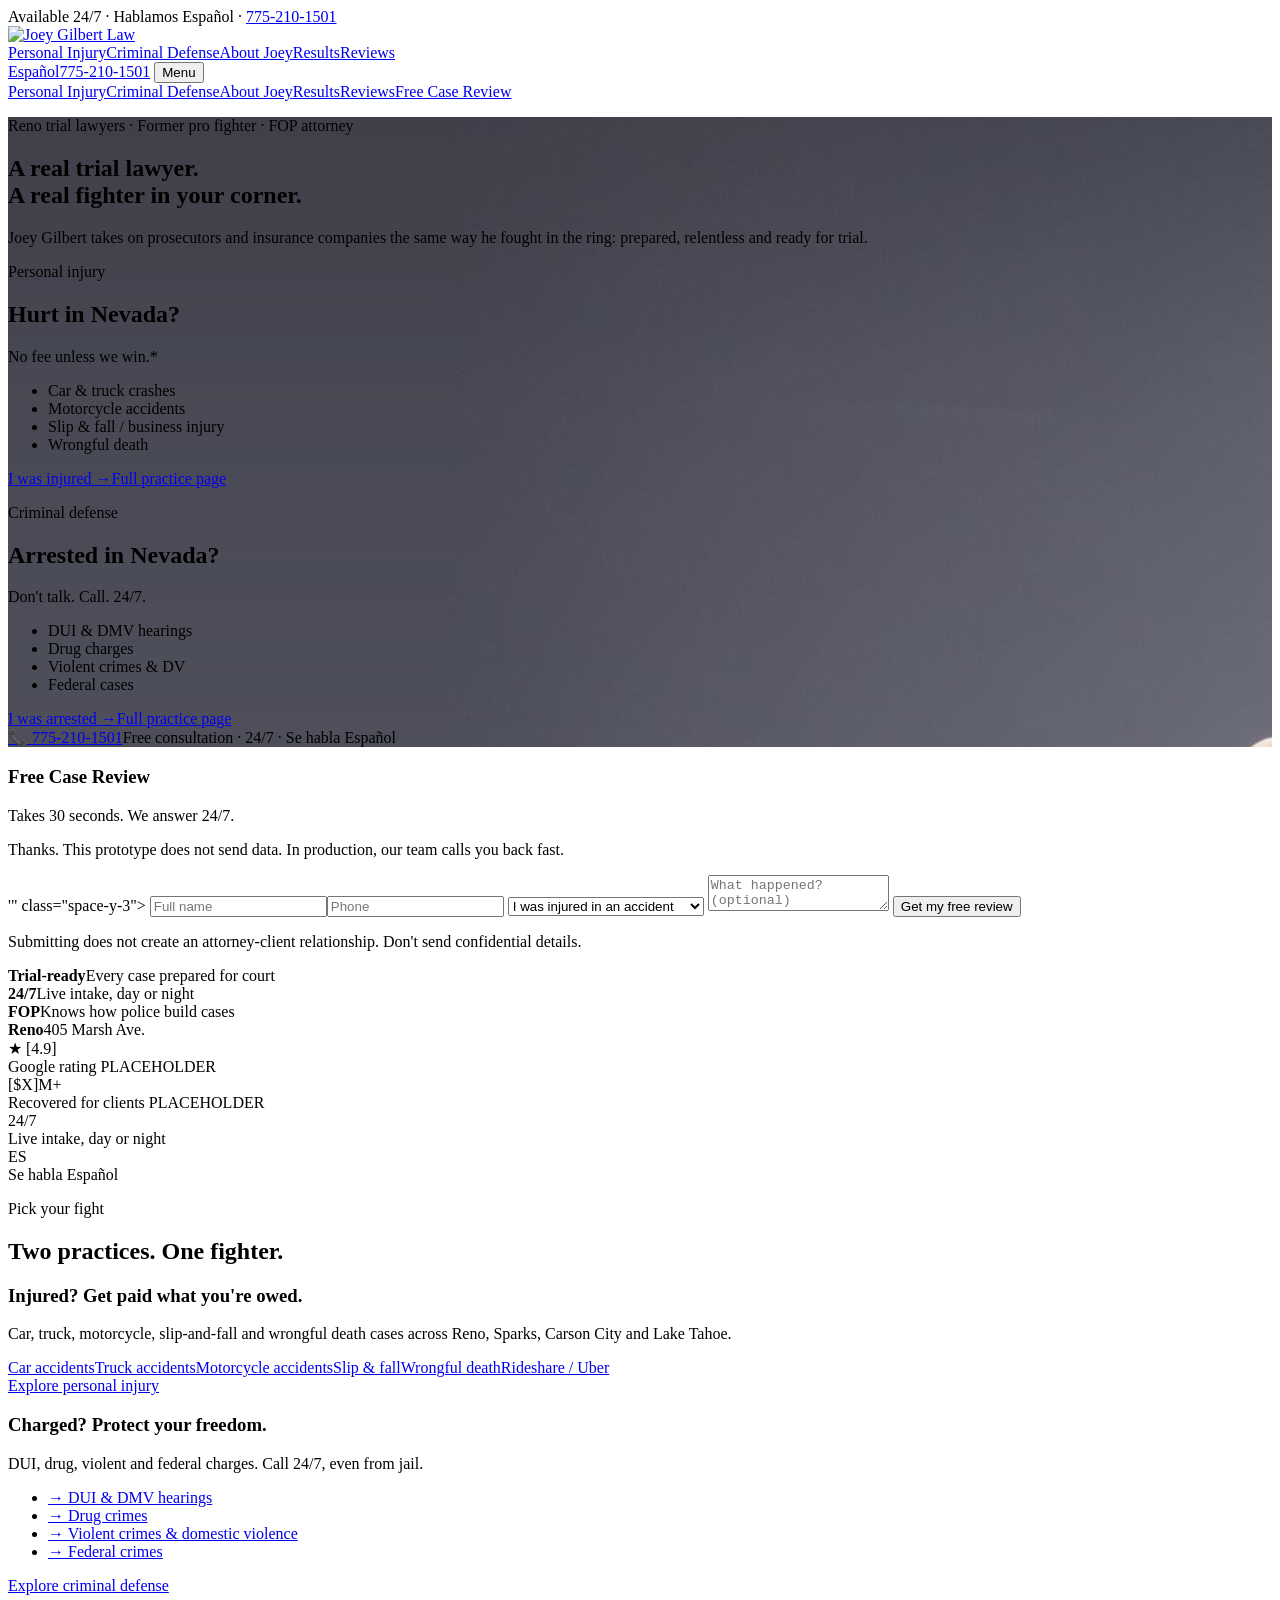
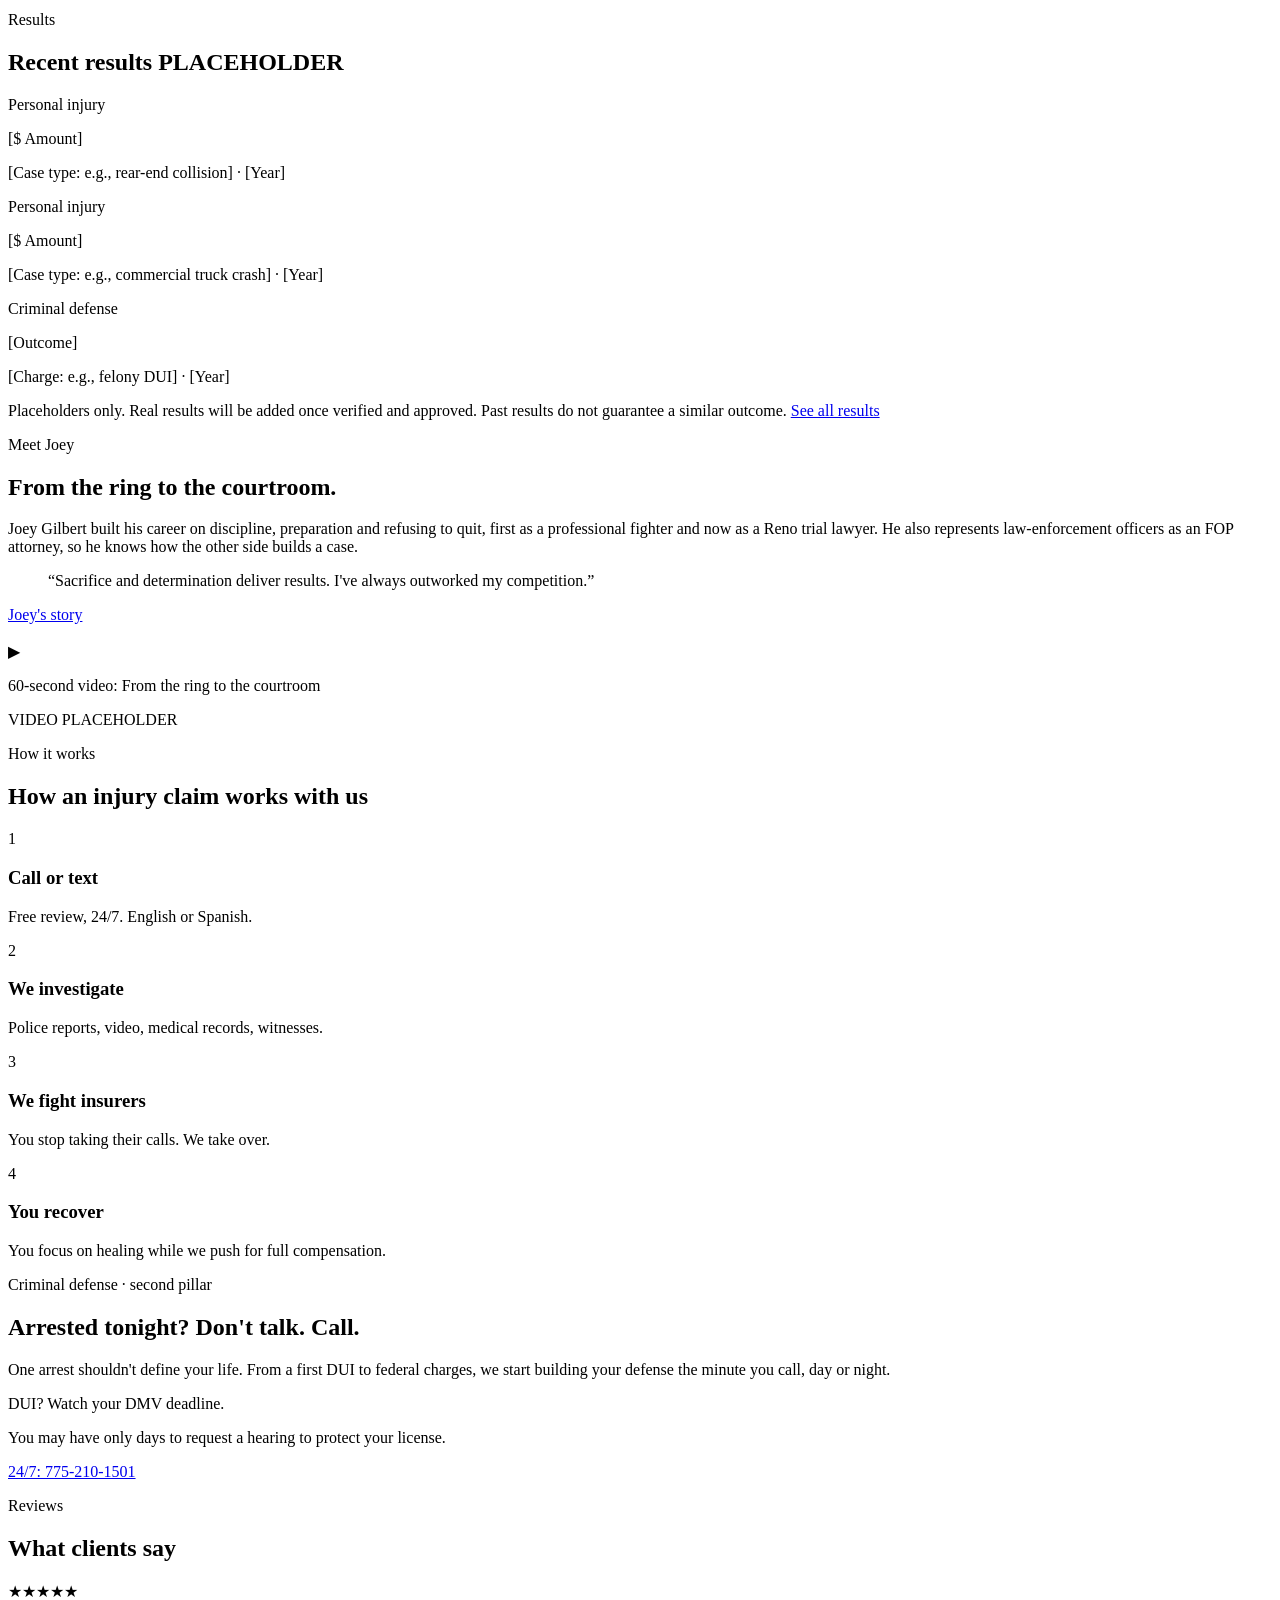
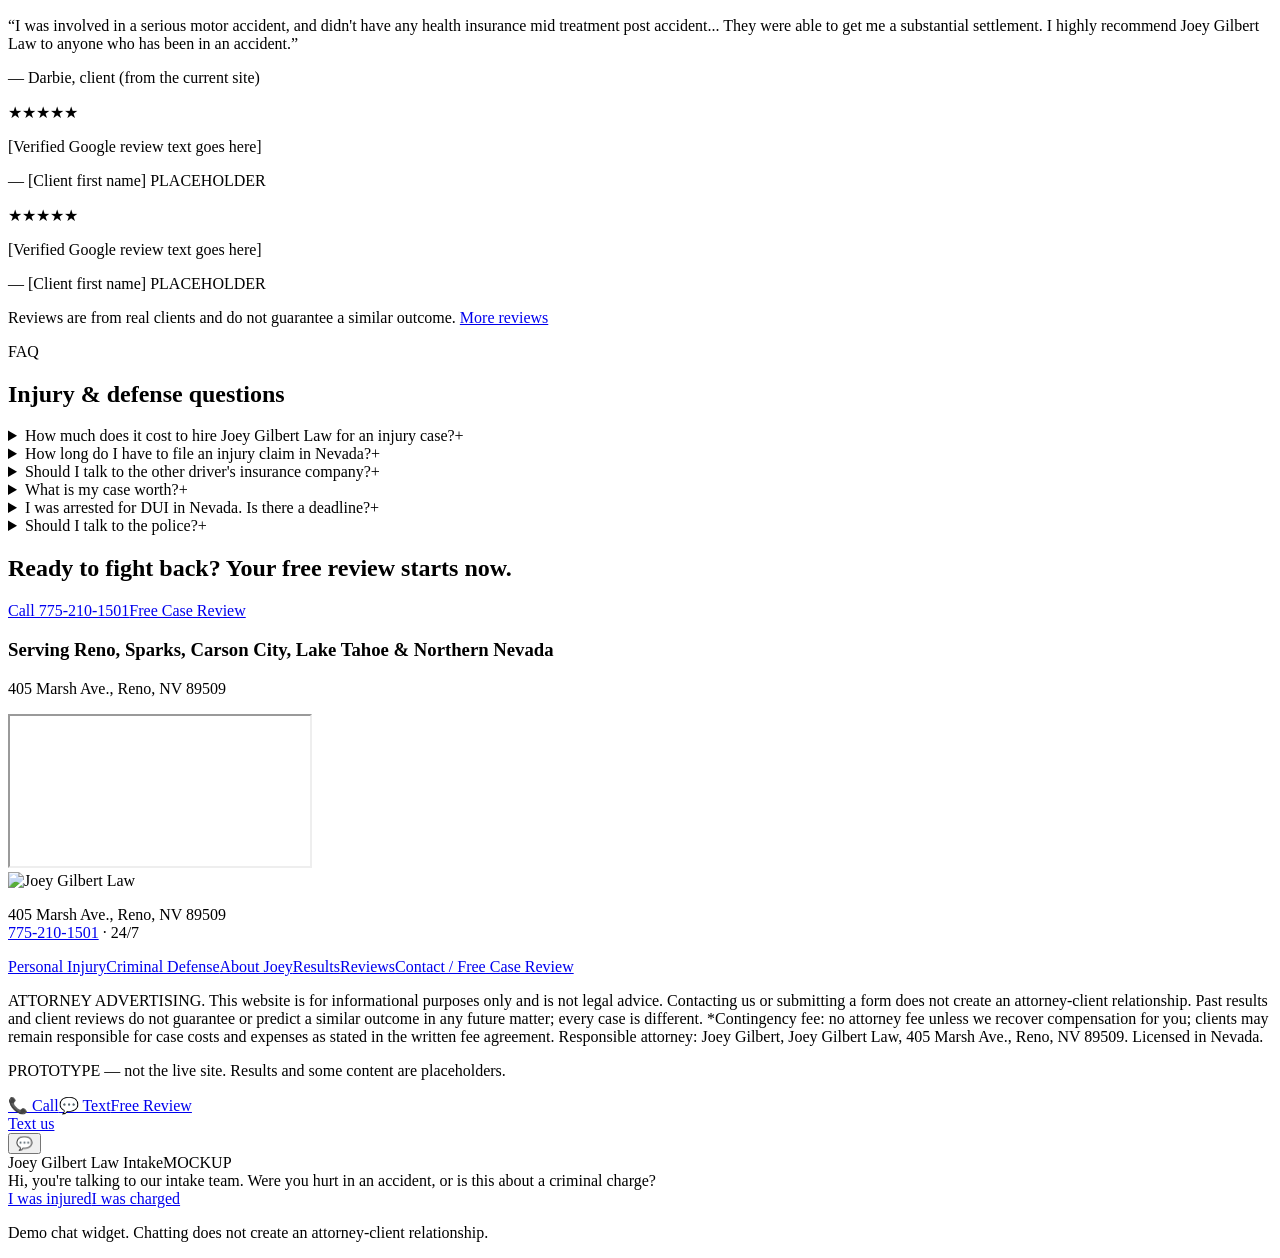
==== commit 0e0b4796: "Two-door hero: Hurt in Nevada? / Arrested in Nevada? under trial-lawyer headline" ====
--- a/index.html
+++ b/index.html
@@ -15,26 +15,32 @@
 <nav id="mnav" class="hidden lg:hidden flex flex-col gap-3 px-4 pb-4 text-sm font-semibold"><a href="personal-injury.html" class="hover:text-gold">Personal Injury</a><a href="criminal-defense.html" class="hover:text-gold">Criminal Defense</a><a href="about.html" class="hover:text-gold">About Joey</a><a href="results.html" class="hover:text-gold">Results</a><a href="reviews.html" class="hover:text-gold">Reviews</a><a href="contact.html" class="text-gold">Free Case Review</a></nav></header>
 <main>
 <section class="hero-bg relative bg-navy text-white bg-no-repeat bg-[length:100%_auto] bg-top md:bg-cover md:bg-[position:center_20%]">
-<div class="absolute inset-0 bg-gradient-to-b from-navy/10 via-navy/70 to-navy md:bg-gradient-to-r md:from-navy md:via-navy/80 md:to-navy/0"></div>
-<div class="absolute inset-x-0 bottom-0 h-32 bg-gradient-to-t from-navy to-transparent"></div>
-<div class="relative max-w-7xl mx-auto px-4 pt-[78vw] pb-14 md:pt-28 md:pb-36 lg:pt-36 lg:pb-44"><div class="max-w-xl">
-<p class="text-gold font-bold tracking-widest text-xs uppercase">Reno · Northern Nevada Injury Lawyers</p>
-<h1 class="text-4xl md:text-6xl font-extrabold leading-[1.05] mt-3 drop-shadow-lg">Hurt in Nevada?<br><span class='text-gold'>Put a fighter in your corner.</span></h1>
-<p class="text-lg text-slate-200 mt-5">The insurance company already has a game plan. So do we. Former pro fighter Joey Gilbert and his team go toe-to-toe with insurers so you can focus on healing.</p>
-<p class="mt-3 font-bold text-gold">No fee unless we win.*</p>
-<div class="mt-6 flex flex-wrap gap-3"><a href="tel:+17752101501" class="bg-gold text-navy font-extrabold rounded-full px-7 py-3.5">Call 775-210-1501</a><a href="sms:+17752101501" class="border border-white/40 bg-navy/40 rounded-full px-7 py-3.5 font-bold">Text us</a></div>
-<a href="criminal-defense.html" class="inline-block mt-6 text-sm text-slate-300 underline decoration-gold">Arrested or charged? Get a defense lawyer now →</a></div></div></section>
-<section class="bg-navy"><div class="relative max-w-7xl mx-auto px-4 pb-12 md:-mt-24 grid lg:grid-cols-2 gap-8 items-end"><div class="lg:w-[440px]"><div class="bg-white text-slate-800 rounded-2xl shadow-2xl p-6"><h3 class="text-xl font-extrabold text-navy">Free Case Review</h3><p class="text-sm text-slate-500 mb-4">Takes 30 seconds. We answer 24/7.</p>
+<div class="absolute inset-x-0 top-0 h-[105vw] md:h-auto md:bottom-0 bg-gradient-to-b from-navy/10 via-navy/60 to-navy md:bg-gradient-to-r md:from-navy md:via-navy/80 md:to-navy/10"></div>
+<div class="relative max-w-7xl mx-auto px-4 pt-[62vw] pb-10 md:pt-20 md:pb-14"><div class="max-w-2xl">
+<p class="text-gold font-bold tracking-widest text-[11px] md:text-xs uppercase">Reno trial lawyers · Former pro fighter · FOP attorney</p>
+<h1 class="text-4xl md:text-6xl font-extrabold leading-[1.05] mt-3 drop-shadow-lg">A real trial lawyer.<br><span class='text-gold'>A real fighter in your corner.</span></h1>
+<p class="text-base md:text-lg text-slate-200 mt-4">Joey Gilbert takes on prosecutors and insurance companies the same way he fought in the ring: prepared, relentless and ready for trial.</p></div>
+<div class="grid grid-cols-2 gap-3 md:gap-5 mt-7 md:mt-10 max-w-4xl"><div class="bg-navy/80 backdrop-blur border border-white/15 rounded-2xl p-4 md:p-6 flex flex-col">
+<p class="text-gold text-[11px] md:text-xs font-bold tracking-widest uppercase">Personal injury</p>
+<h2 class="text-xl md:text-3xl font-extrabold mt-1">Hurt in Nevada?</h2><p class="text-slate-300 text-xs md:text-sm mt-1">No fee unless we win.*</p>
+<ul class="hidden md:grid grid-cols-2 gap-x-4 gap-y-1 text-sm text-slate-200 mt-3 list-disc list-inside"><li>Car & truck crashes</li><li>Motorcycle accidents</li><li>Slip & fall / business injury</li><li>Wrongful death</li></ul>
+<div class="mt-auto pt-4 flex flex-col md:flex-row gap-2"><a href="#injury" class="bg-gold text-navy font-extrabold rounded-full px-4 md:px-6 py-3 text-center text-sm md:text-base">I was injured &rarr;</a><a href="personal-injury.html" class="hidden md:inline-block text-sm underline decoration-gold self-center px-2">Full practice page</a></div></div><div class="bg-navy/80 backdrop-blur border border-white/15 rounded-2xl p-4 md:p-6 flex flex-col">
+<p class="text-gold text-[11px] md:text-xs font-bold tracking-widest uppercase">Criminal defense</p>
+<h2 class="text-xl md:text-3xl font-extrabold mt-1">Arrested in Nevada?</h2><p class="text-slate-300 text-xs md:text-sm mt-1">Don't talk. Call. 24/7.</p>
+<ul class="hidden md:grid grid-cols-2 gap-x-4 gap-y-1 text-sm text-slate-200 mt-3 list-disc list-inside"><li>DUI & DMV hearings</li><li>Drug charges</li><li>Violent crimes & DV</li><li>Federal cases</li></ul>
+<div class="mt-auto pt-4 flex flex-col md:flex-row gap-2"><a href="#criminal" class="bg-white text-navy font-extrabold rounded-full px-4 md:px-6 py-3 text-center text-sm md:text-base">I was arrested &rarr;</a><a href="criminal-defense.html" class="hidden md:inline-block text-sm underline decoration-gold self-center px-2">Full practice page</a></div></div></div>
+<div class="mt-6 flex flex-wrap items-center gap-4 text-sm"><a href="tel:+17752101501" class="font-extrabold text-gold text-lg">📞 775-210-1501</a><span class="text-slate-300">Free consultation · 24/7 · Se habla Español</span></div></div></section>
+<section class="bg-navy"><div class="max-w-7xl mx-auto px-4 pb-12 grid lg:grid-cols-2 gap-8 items-end"><div class="lg:w-[440px]"><div class="bg-white text-slate-800 rounded-2xl shadow-2xl p-6"><h3 class="text-xl font-extrabold text-navy">Free Case Review</h3><p class="text-sm text-slate-500 mb-4">Takes 30 seconds. We answer 24/7.</p>
 <form onsubmit="event.preventDefault();this.innerHTML='<p class="font-bold text-navy">Thanks. This prototype does not send data. In production, our team calls you back fast.</p>'" class="space-y-3">
 <input required placeholder="Full name" class="w-full border rounded-lg px-3 py-2"><input required type="tel" placeholder="Phone" class="w-full border rounded-lg px-3 py-2">
 <select class="w-full border rounded-lg px-3 py-2"><option>I was injured in an accident</option><option>I've been charged or arrested</option></select>
 <textarea rows="2" placeholder="What happened? (optional)" class="w-full border rounded-lg px-3 py-2"></textarea>
 <button class="w-full bg-gold text-navy font-extrabold rounded-full py-3 hover:brightness-95">Get my free review</button>
 <p class="text-[11px] text-slate-500">Submitting does not create an attorney-client relationship. Don't send confidential details.</p></form></div></div>
-<div class="text-white grid grid-cols-2 gap-4 text-sm"><div class="bg-white/5 rounded-xl p-4"><b class="text-gold block">24/7</b>Live intake, day or night</div><div class="bg-white/5 rounded-xl p-4"><b class="text-gold block">ES</b>Se habla Español</div><div class="bg-white/5 rounded-xl p-4"><b class="text-gold block">Free</b>Case review</div><div class="bg-white/5 rounded-xl p-4"><b class="text-gold block">Reno</b>405 Marsh Ave.</div></div></div></section>
+<div class="text-white grid grid-cols-2 gap-4 text-sm"><div class="bg-white/5 rounded-xl p-4"><b class="text-gold block">Trial-ready</b>Every case prepared for court</div><div class="bg-white/5 rounded-xl p-4"><b class="text-gold block">24/7</b>Live intake, day or night</div><div class="bg-white/5 rounded-xl p-4"><b class="text-gold block">FOP</b>Knows how police build cases</div><div class="bg-white/5 rounded-xl p-4"><b class="text-gold block">Reno</b>405 Marsh Ave.</div></div></div></section>
 <section class="bg-navy2 text-white"><div class="max-w-7xl mx-auto px-4 py-6 grid grid-cols-2 md:grid-cols-4 gap-4 text-center">
 <div><div class="text-2xl font-extrabold text-gold">★ [4.9]</div><div class="text-xs text-slate-300">Google rating <span class="inline-block bg-amber-300 text-navy text-[10px] font-extrabold rounded px-1.5 py-0.5 align-middle">PLACEHOLDER</span></div></div><div><div class="text-2xl font-extrabold text-gold">[$X]M+</div><div class="text-xs text-slate-300">Recovered for clients <span class="inline-block bg-amber-300 text-navy text-[10px] font-extrabold rounded px-1.5 py-0.5 align-middle">PLACEHOLDER</span></div></div><div><div class="text-2xl font-extrabold text-gold">24/7</div><div class="text-xs text-slate-300">Live intake, day or night</div></div><div><div class="text-2xl font-extrabold text-gold">ES</div><div class="text-xs text-slate-300">Se habla Español</div></div></div></section>
-<section class="bg-white"><div class="max-w-7xl mx-auto px-4 py-16"><p class="text-gold font-bold tracking-widest text-xs uppercase">Pick your fight</p><h2 class="text-3xl md:text-4xl font-extrabold text-navy mt-2 mb-8">Two practices. One fighter.</h2><div class="grid md:grid-cols-5 gap-6">
+<section id="injury" class="bg-white scroll-mt-24"><div class="max-w-7xl mx-auto px-4 py-16"><p class="text-gold font-bold tracking-widest text-xs uppercase">Pick your fight</p><h2 class="text-3xl md:text-4xl font-extrabold text-navy mt-2 mb-8">Two practices. One fighter.</h2><div class="grid md:grid-cols-5 gap-6">
 <div class="md:col-span-3 bg-navy text-white rounded-3xl p-8"><h3 class="text-3xl font-extrabold">Injured? <span class="text-gold">Get paid what you're owed.</span></h3><p class="text-slate-300 mt-3">Car, truck, motorcycle, slip-and-fall and wrongful death cases across Reno, Sparks, Carson City and Lake Tahoe.</p>
 <div class="grid grid-cols-2 gap-2 mt-6 text-sm font-semibold"><a href="personal-injury.html#car" class="bg-white/10 rounded-lg px-3 py-2 hover:bg-white/20">Car accidents</a><a href="personal-injury.html#truck" class="bg-white/10 rounded-lg px-3 py-2 hover:bg-white/20">Truck accidents</a><a href="personal-injury.html#moto" class="bg-white/10 rounded-lg px-3 py-2 hover:bg-white/20">Motorcycle accidents</a><a href="personal-injury.html#slip" class="bg-white/10 rounded-lg px-3 py-2 hover:bg-white/20">Slip & fall</a><a href="personal-injury.html#death" class="bg-white/10 rounded-lg px-3 py-2 hover:bg-white/20">Wrongful death</a><a href="personal-injury.html#car" class="bg-white/10 rounded-lg px-3 py-2 hover:bg-white/20">Rideshare / Uber</a></div>
 <a href="personal-injury.html" class="inline-block mt-6 bg-gold text-navy font-extrabold rounded-full px-6 py-3">Explore personal injury</a></div>
@@ -44,7 +50,7 @@
 <section class="bg-slate-50"><div class="max-w-7xl mx-auto px-4 py-16"><p class="text-gold font-bold tracking-widest text-xs uppercase">Results</p><h2 class="text-3xl md:text-4xl font-extrabold text-navy mt-2 mb-8">Recent results <span class="inline-block bg-amber-300 text-navy text-[10px] font-extrabold rounded px-1.5 py-0.5 align-middle">PLACEHOLDER</span></h2><div class="grid md:grid-cols-3 gap-6"><div class="bg-white rounded-2xl p-6 border"><p class="text-xs font-bold text-gold uppercase">Personal injury</p><p class="text-3xl font-extrabold text-navy mt-2">[$ Amount]</p><p class="text-sm text-slate-500 mt-2">[Case type: e.g., rear-end collision] · [Year]</p></div><div class="bg-white rounded-2xl p-6 border"><p class="text-xs font-bold text-gold uppercase">Personal injury</p><p class="text-3xl font-extrabold text-navy mt-2">[$ Amount]</p><p class="text-sm text-slate-500 mt-2">[Case type: e.g., commercial truck crash] · [Year]</p></div><div class="bg-white rounded-2xl p-6 border"><p class="text-xs font-bold text-gold uppercase">Criminal defense</p><p class="text-3xl font-extrabold text-navy mt-2">[Outcome]</p><p class="text-sm text-slate-500 mt-2">[Charge: e.g., felony DUI] · [Year]</p></div></div><p class="text-xs text-slate-500 mt-4">Placeholders only. Real results will be added once verified and approved. Past results do not guarantee a similar outcome. <a href="results.html" class="text-navy underline">See all results</a></p></div></section>
 <section class="bg-white"><div class="max-w-7xl mx-auto px-4 py-16"><div class="grid md:grid-cols-2 gap-10 items-center"><div><p class="text-gold font-bold tracking-widest text-xs uppercase">Meet Joey</p><h2 class="text-3xl md:text-4xl font-extrabold text-navy mt-2 mb-8">From the ring to the courtroom.</h2><p class="text-slate-600 text-lg">Joey Gilbert built his career on discipline, preparation and refusing to quit, first as a professional fighter and now as a Reno trial lawyer. He also represents law-enforcement officers as an FOP attorney, so he knows how the other side builds a case.</p><blockquote class="border-l-4 border-gold pl-4 mt-6 italic text-navy font-semibold">“Sacrifice and determination deliver results. I&#39;ve always outworked my competition.”</blockquote><a href="about.html" class="inline-block mt-6 bg-navy text-white font-bold rounded-full px-6 py-3">Joey&#39;s story</a></div><div class="relative aspect-video bg-navy2 rounded-2xl overflow-hidden flex items-center justify-center"><img src="https://jgl-website-preview.vercel.app/assets/retouched/shh-5280-approved-1280-ccb3cc395922bee0.webp" class="absolute inset-0 w-full h-full object-cover opacity-40" alt=""><div class="relative text-center text-white"><div class="mx-auto w-20 h-20 rounded-full bg-gold text-navy flex items-center justify-center text-3xl">▶</div><p class="mt-3 font-bold">60-second video: From the ring to the courtroom</p><p class="text-xs text-amber-300">VIDEO PLACEHOLDER</p></div></div></div></div></section>
 <section class="bg-slate-50"><div class="max-w-7xl mx-auto px-4 py-16"><p class="text-gold font-bold tracking-widest text-xs uppercase">How it works</p><h2 class="text-3xl md:text-4xl font-extrabold text-navy mt-2 mb-8">How an injury claim works with us</h2><div class="grid md:grid-cols-4 gap-6"><div class="rounded-2xl border p-6"><div class="w-10 h-10 rounded-full bg-gold text-navy font-extrabold flex items-center justify-center">1</div><h3 class="font-extrabold text-navy mt-4">Call or text</h3><p class="text-sm text-slate-600 mt-1">Free review, 24/7. English or Spanish.</p></div><div class="rounded-2xl border p-6"><div class="w-10 h-10 rounded-full bg-gold text-navy font-extrabold flex items-center justify-center">2</div><h3 class="font-extrabold text-navy mt-4">We investigate</h3><p class="text-sm text-slate-600 mt-1">Police reports, video, medical records, witnesses.</p></div><div class="rounded-2xl border p-6"><div class="w-10 h-10 rounded-full bg-gold text-navy font-extrabold flex items-center justify-center">3</div><h3 class="font-extrabold text-navy mt-4">We fight insurers</h3><p class="text-sm text-slate-600 mt-1">You stop taking their calls. We take over.</p></div><div class="rounded-2xl border p-6"><div class="w-10 h-10 rounded-full bg-gold text-navy font-extrabold flex items-center justify-center">4</div><h3 class="font-extrabold text-navy mt-4">You recover</h3><p class="text-sm text-slate-600 mt-1">You focus on healing while we push for full compensation.</p></div></div></div></section>
-<section class="bg-navy text-white"><div class="max-w-7xl mx-auto px-4 py-14 grid md:grid-cols-2 gap-8 items-center"><div><p class="text-gold font-bold tracking-widest text-xs uppercase">Criminal defense · second pillar</p><h2 class="text-3xl md:text-4xl font-extrabold mt-2">Arrested tonight? Don't talk. Call.</h2><p class="text-slate-300 mt-3">One arrest shouldn't define your life. From a first DUI to federal charges, we start building your defense the minute you call, day or night.</p></div><div class="bg-white/10 rounded-2xl p-6"><p class="font-extrabold text-gold">DUI? Watch your DMV deadline.</p><p class="text-sm text-slate-300 mt-1">You may have only days to request a hearing to protect your license.</p><a href="tel:+17752101501" class="inline-block mt-4 bg-gold text-navy font-extrabold rounded-full px-6 py-3">24/7: 775-210-1501</a></div></div></section>
+<section id="criminal" class="bg-navy text-white scroll-mt-24"><div class="max-w-7xl mx-auto px-4 py-14 grid md:grid-cols-2 gap-8 items-center"><div><p class="text-gold font-bold tracking-widest text-xs uppercase">Criminal defense · second pillar</p><h2 class="text-3xl md:text-4xl font-extrabold mt-2">Arrested tonight? Don't talk. Call.</h2><p class="text-slate-300 mt-3">One arrest shouldn't define your life. From a first DUI to federal charges, we start building your defense the minute you call, day or night.</p></div><div class="bg-white/10 rounded-2xl p-6"><p class="font-extrabold text-gold">DUI? Watch your DMV deadline.</p><p class="text-sm text-slate-300 mt-1">You may have only days to request a hearing to protect your license.</p><a href="tel:+17752101501" class="inline-block mt-4 bg-gold text-navy font-extrabold rounded-full px-6 py-3">24/7: 775-210-1501</a></div></div></section>
 <section class="bg-white"><div class="max-w-7xl mx-auto px-4 py-16"><p class="text-gold font-bold tracking-widest text-xs uppercase">Reviews</p><h2 class="text-3xl md:text-4xl font-extrabold text-navy mt-2 mb-8">What clients say</h2><div class="grid md:grid-cols-3 gap-6"><div class="rounded-2xl border p-6"><p class="text-gold">★★★★★</p><p class="mt-3 text-slate-700">“I was involved in a serious motor accident, and didn&#39;t have any health insurance mid treatment post accident... They were able to get me a substantial settlement. I highly recommend Joey Gilbert Law to anyone who has been in an accident.”</p><p class="mt-3 font-bold text-navy">— Darbie, client <span class="text-xs text-slate-400">(from the current site)</span></p></div><div class="rounded-2xl border border-dashed p-6 bg-slate-50"><p class="text-gold">★★★★★</p><p class="mt-3 text-slate-500">[Verified Google review text goes here]</p><p class="mt-3 font-bold text-navy">— [Client first name] <span class="inline-block bg-amber-300 text-navy text-[10px] font-extrabold rounded px-1.5 py-0.5 align-middle">PLACEHOLDER</span></p></div><div class="rounded-2xl border border-dashed p-6 bg-slate-50"><p class="text-gold">★★★★★</p><p class="mt-3 text-slate-500">[Verified Google review text goes here]</p><p class="mt-3 font-bold text-navy">— [Client first name] <span class="inline-block bg-amber-300 text-navy text-[10px] font-extrabold rounded px-1.5 py-0.5 align-middle">PLACEHOLDER</span></p></div></div><p class="text-xs text-slate-500 mt-4">Reviews are from real clients and do not guarantee a similar outcome. <a href="reviews.html" class="underline">More reviews</a></p></div></section>
 <section class="bg-slate-50"><div class="max-w-7xl mx-auto px-4 py-16"><p class="text-gold font-bold tracking-widest text-xs uppercase">FAQ</p><h2 class="text-3xl md:text-4xl font-extrabold text-navy mt-2 mb-8">Injury & defense questions</h2><div class="space-y-3"><details class="bg-white border rounded-xl p-5"><summary class="font-bold text-navy cursor-pointer flex justify-between">How much does it cost to hire Joey Gilbert Law for an injury case?<span class="text-gold">+</span></summary><p class="mt-3 text-slate-600 text-sm">Injury cases are handled on contingency: no attorney fee unless we recover compensation for you.* Case costs are explained in your written fee agreement.</p></details><details class="bg-white border rounded-xl p-5"><summary class="font-bold text-navy cursor-pointer flex justify-between">How long do I have to file an injury claim in Nevada?<span class="text-gold">+</span></summary><p class="mt-3 text-slate-600 text-sm">Nevada's general deadline for personal injury lawsuits is two years from the injury (NRS 11.190), with exceptions. Don't wait; evidence disappears fast.</p></details><details class="bg-white border rounded-xl p-5"><summary class="font-bold text-navy cursor-pointer flex justify-between">Should I talk to the other driver's insurance company?<span class="text-gold">+</span></summary><p class="mt-3 text-slate-600 text-sm">Be careful. Adjusters may record statements and use them to reduce your claim. Call us first.</p></details><details class="bg-white border rounded-xl p-5"><summary class="font-bold text-navy cursor-pointer flex justify-between">What is my case worth?<span class="text-gold">+</span></summary><p class="mt-3 text-slate-600 text-sm">It depends on medical bills, lost wages, pain and suffering, insurance limits and fault. We'll review it free. No one can honestly promise a number up front.</p></details><details class="bg-white border rounded-xl p-5"><summary class="font-bold text-navy cursor-pointer flex justify-between">I was arrested for DUI in Nevada. Is there a deadline?<span class="text-gold">+</span></summary><p class="mt-3 text-slate-600 text-sm">Yes. You may have a short window to request a DMV hearing to protect your license. Call immediately.</p></details><details class="bg-white border rounded-xl p-5"><summary class="font-bold text-navy cursor-pointer flex justify-between">Should I talk to the police?<span class="text-gold">+</span></summary><p class="mt-3 text-slate-600 text-sm">You have the right to remain silent and the right to a lawyer. Politely use both, then call us.</p></details></div></div></section>
 <section class="bg-gold"><div class="max-w-7xl mx-auto px-4 py-12 flex flex-col md:flex-row gap-6 items-center justify-between"><h2 class="text-3xl font-extrabold text-navy">Ready to fight back? Your free review starts now.</h2><div class="flex gap-3"><a href="tel:+17752101501" class="bg-navy text-white font-extrabold rounded-full px-7 py-3.5">Call 775-210-1501</a><a href="contact.html" class="bg-white text-navy font-extrabold rounded-full px-7 py-3.5">Free Case Review</a></div></div></section>
--- a/img/hero.css
+++ b/img/hero.css
@@ -1 +1 @@
-.hero-bg{background-image:url([data-uri])}@media(min-width:768px){.hero-bg{background-image:url([data-uri]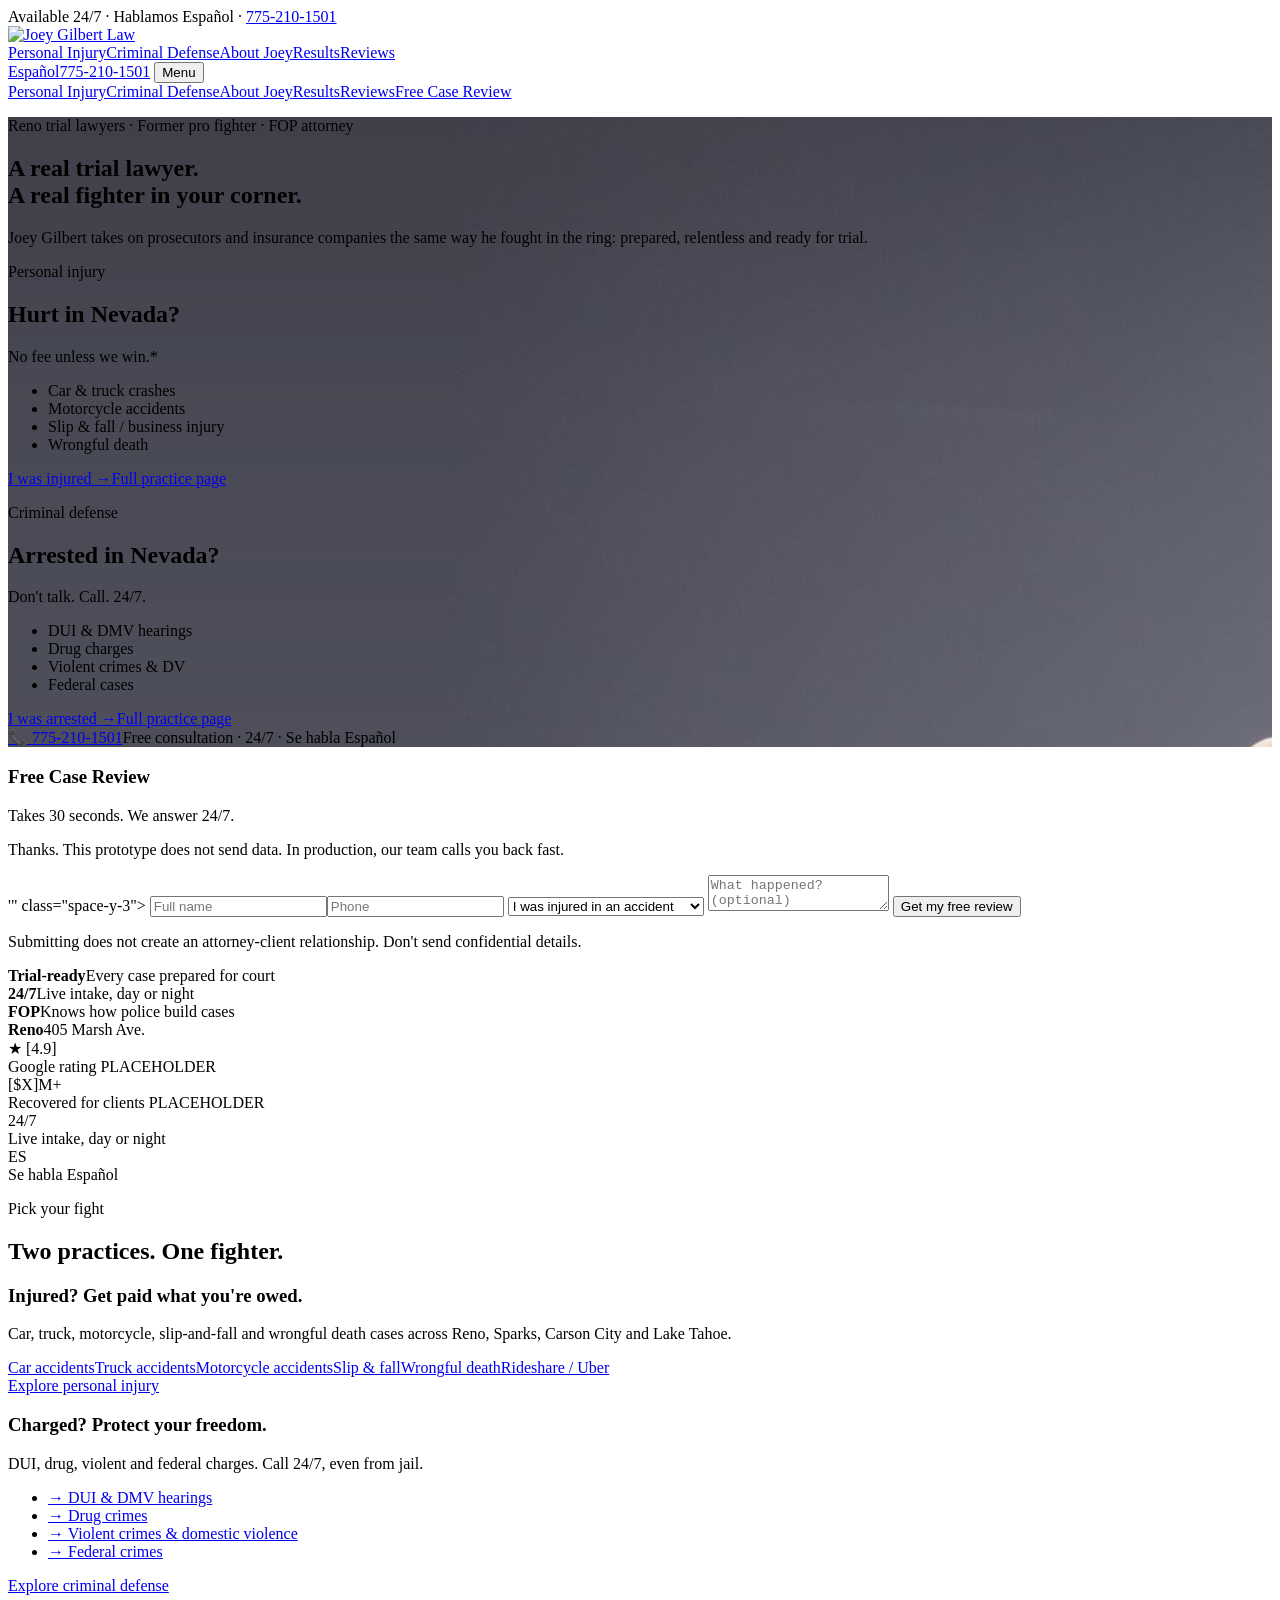
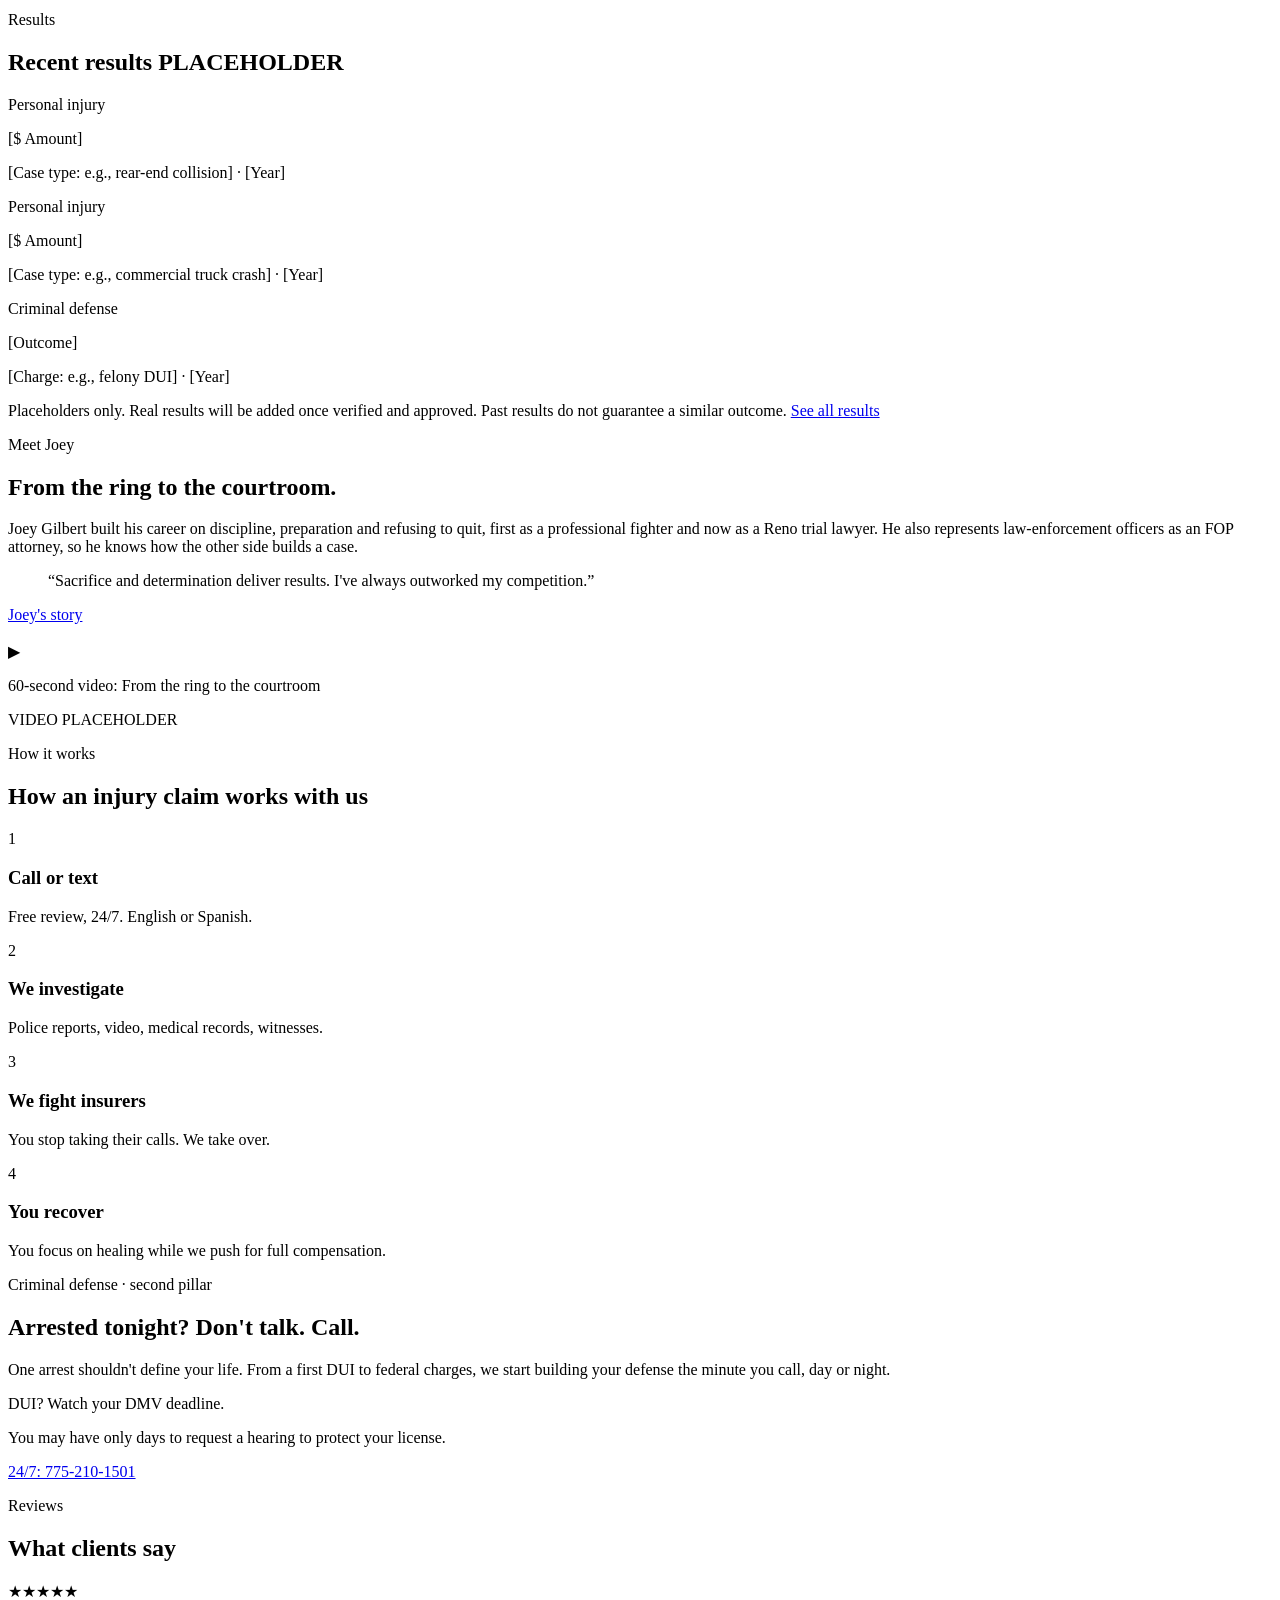
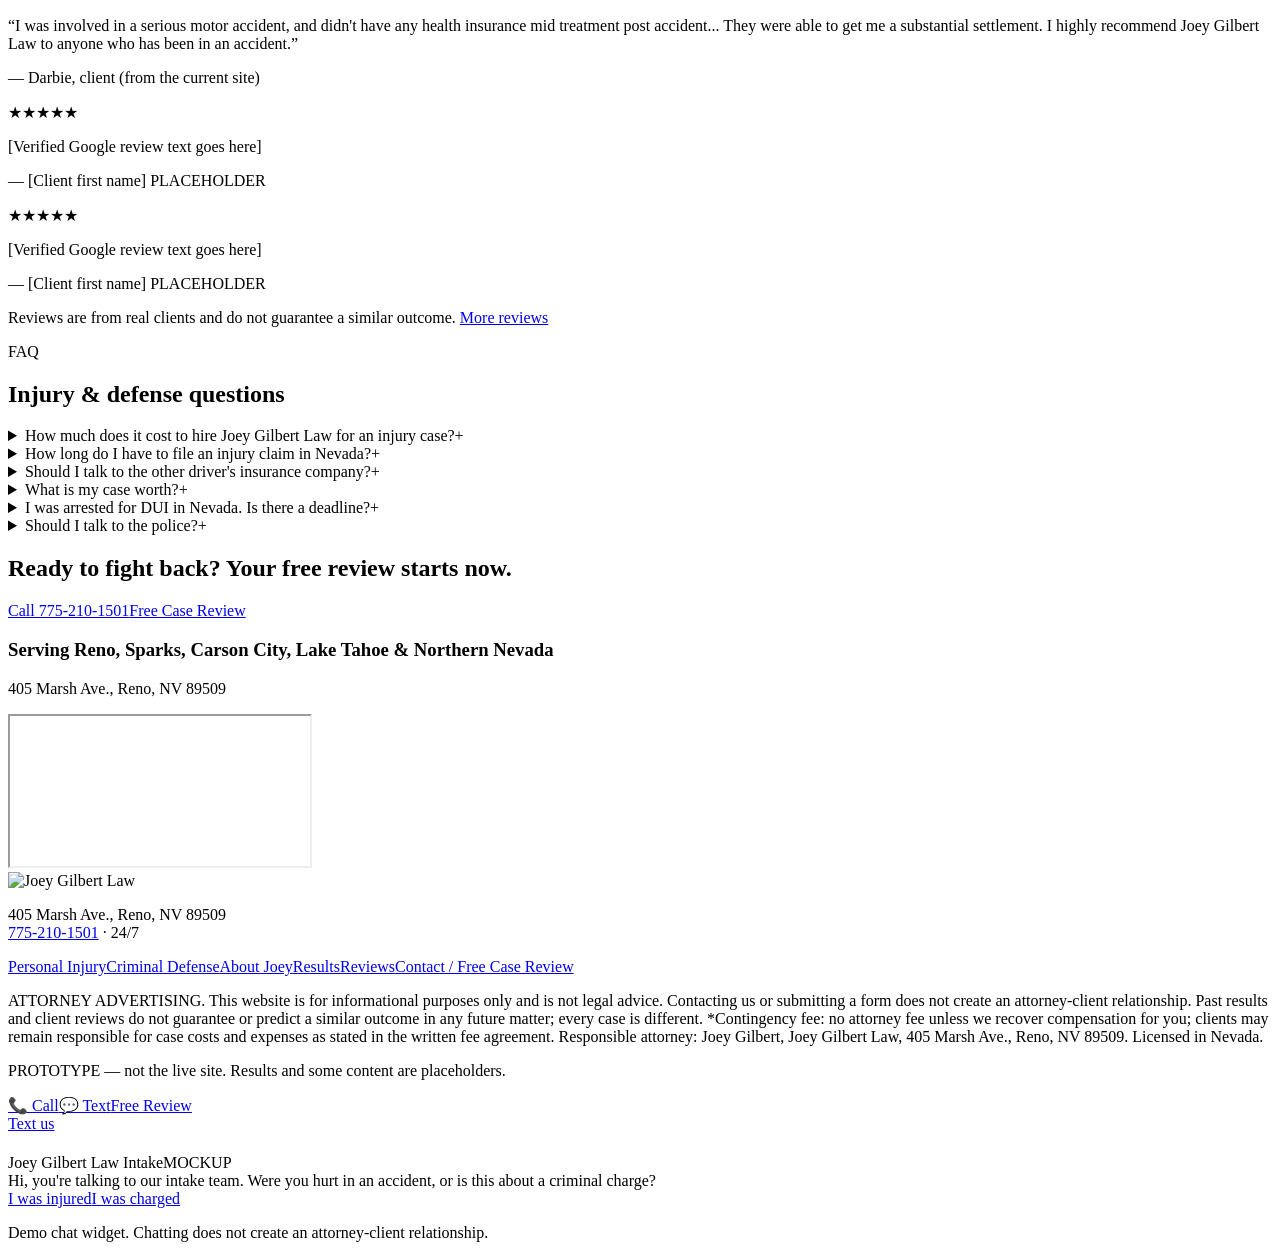
==== commit 0db4d544: "Hide chat bubble while hero is in view (mobile overlap fix)" ====
--- a/index.html
+++ b/index.html
@@ -68,4 +68,5 @@
 <div class="p-4 space-y-3 text-sm"><div class="bg-slate-100 rounded-xl p-3">Hi, you're talking to our intake team. Were you hurt in an accident, or is this about a criminal charge?</div>
 <div class="flex gap-2 flex-wrap"><a href="contact.html?type=pi" class="border border-navy rounded-full px-3 py-1">I was injured</a><a href="contact.html?type=cd" class="border border-navy rounded-full px-3 py-1">I was charged</a></div>
 <p class="text-[11px] text-slate-500">Demo chat widget. Chatting does not create an attorney-client relationship.</p></div></div>
+<script>(function(){var h=document.querySelector('.hero-bg'),b=document.getElementById('chatbtn'),c=document.getElementById('chat');if(!h||!b)return;b.style.transition='opacity .2s';var io=new IntersectionObserver(function(e){var show=!e[0].isIntersecting;b.style.opacity=show?'1':'0';b.style.pointerEvents=show?'auto':'none';if(!show&&c)c.classList.add('hidden');},{threshold:0});io.observe(h);})();</script>
 </body></html>
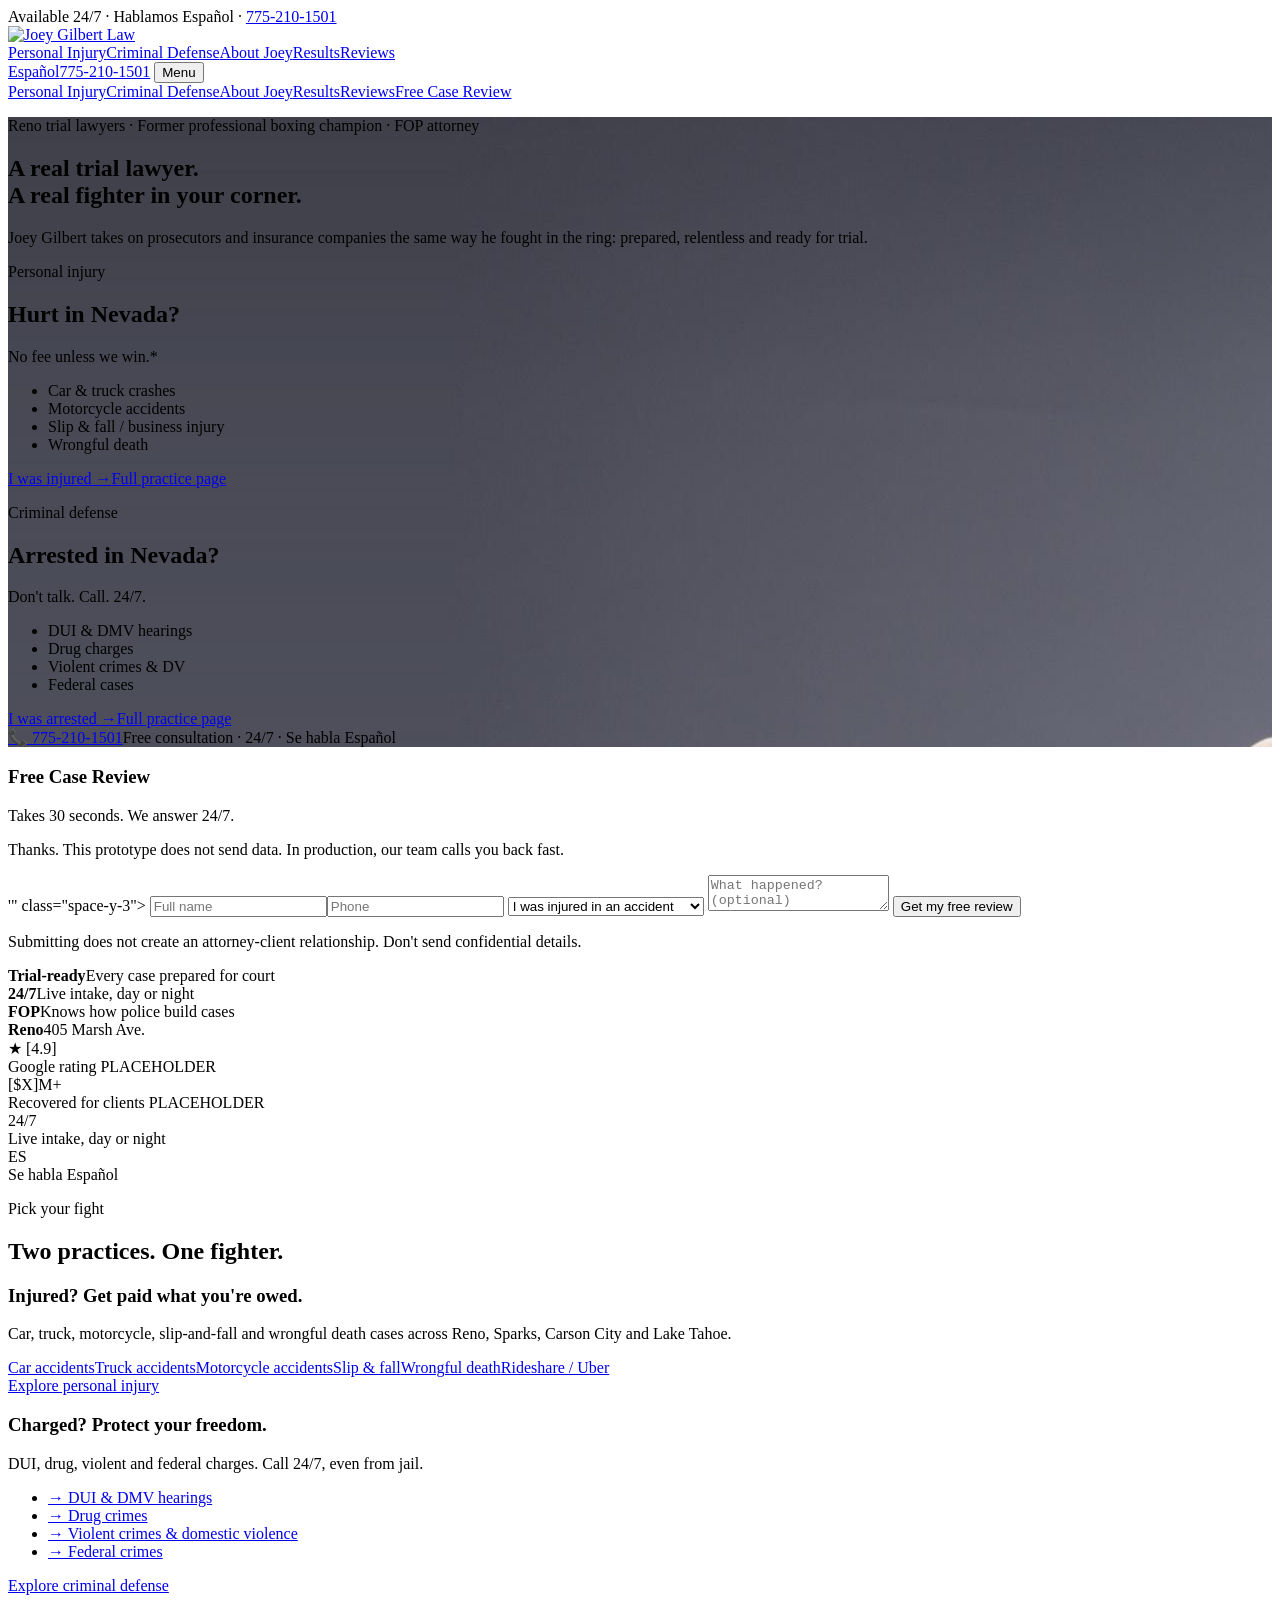
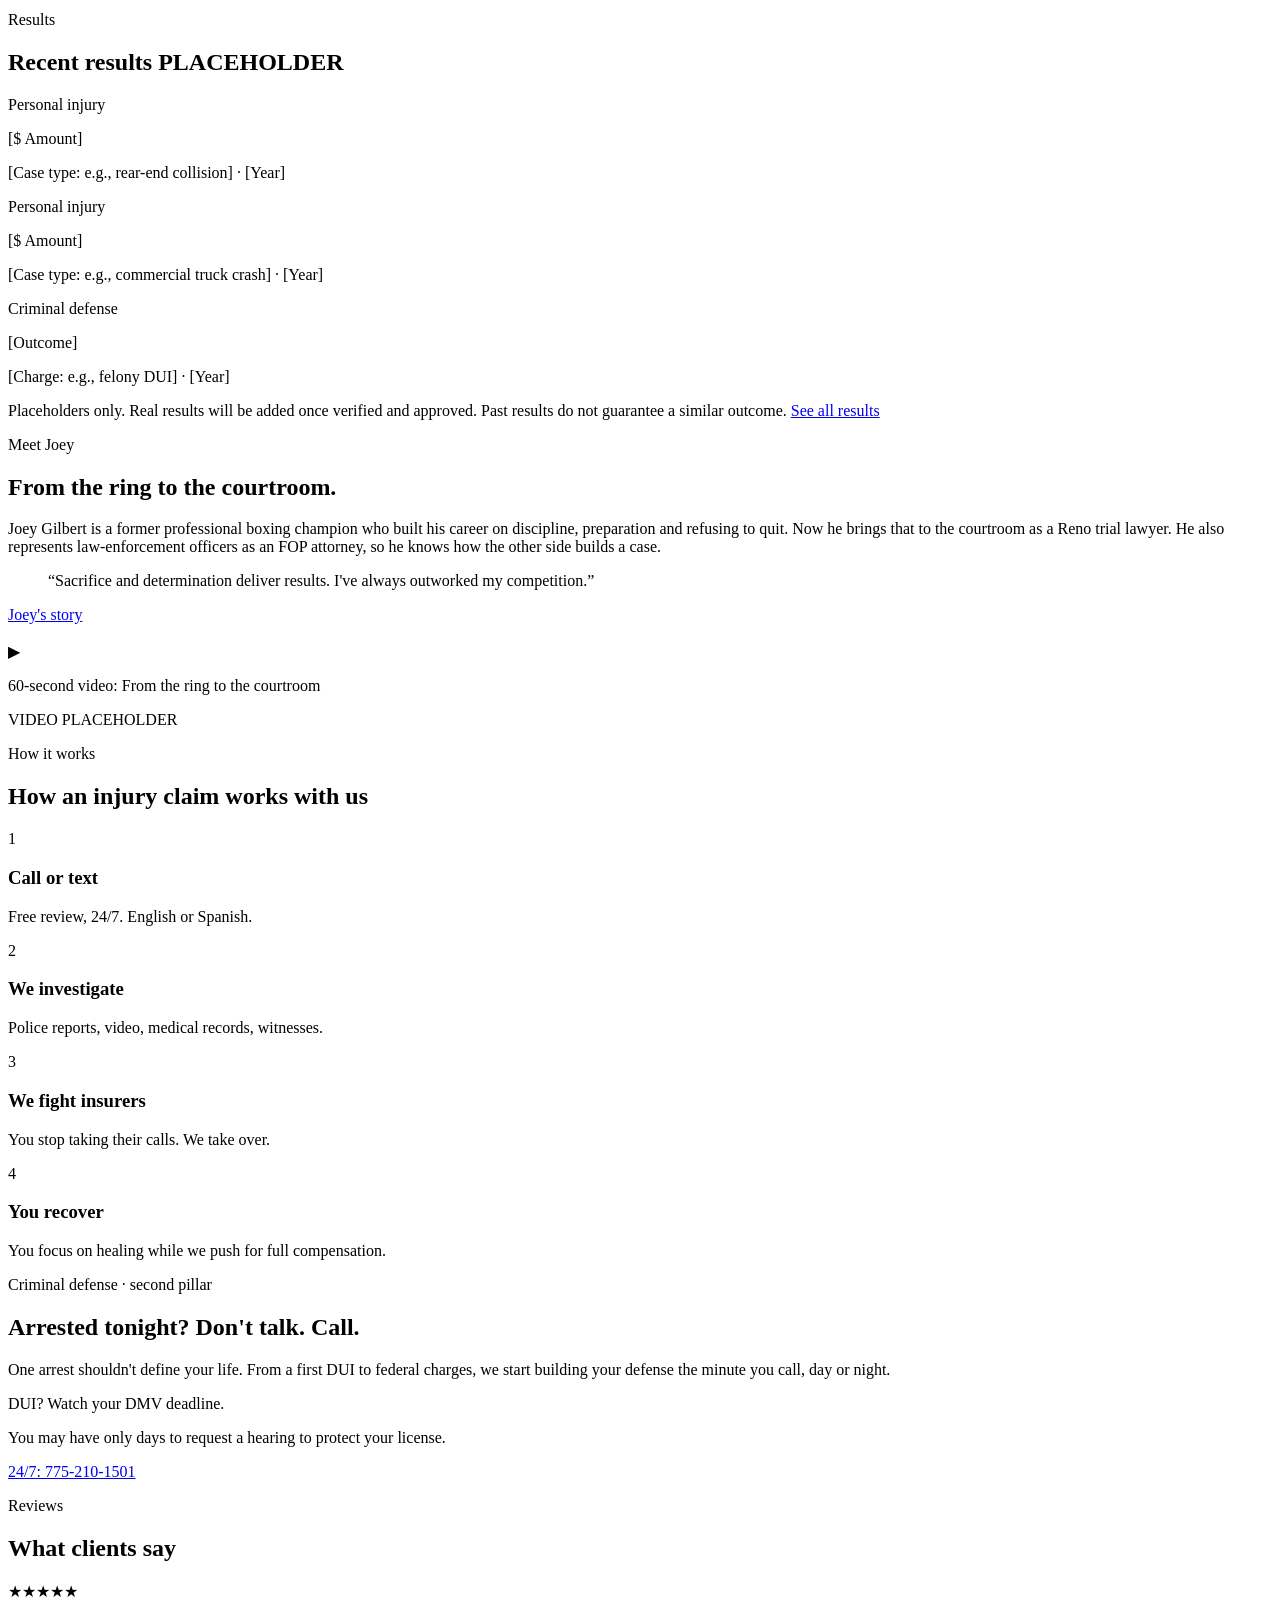
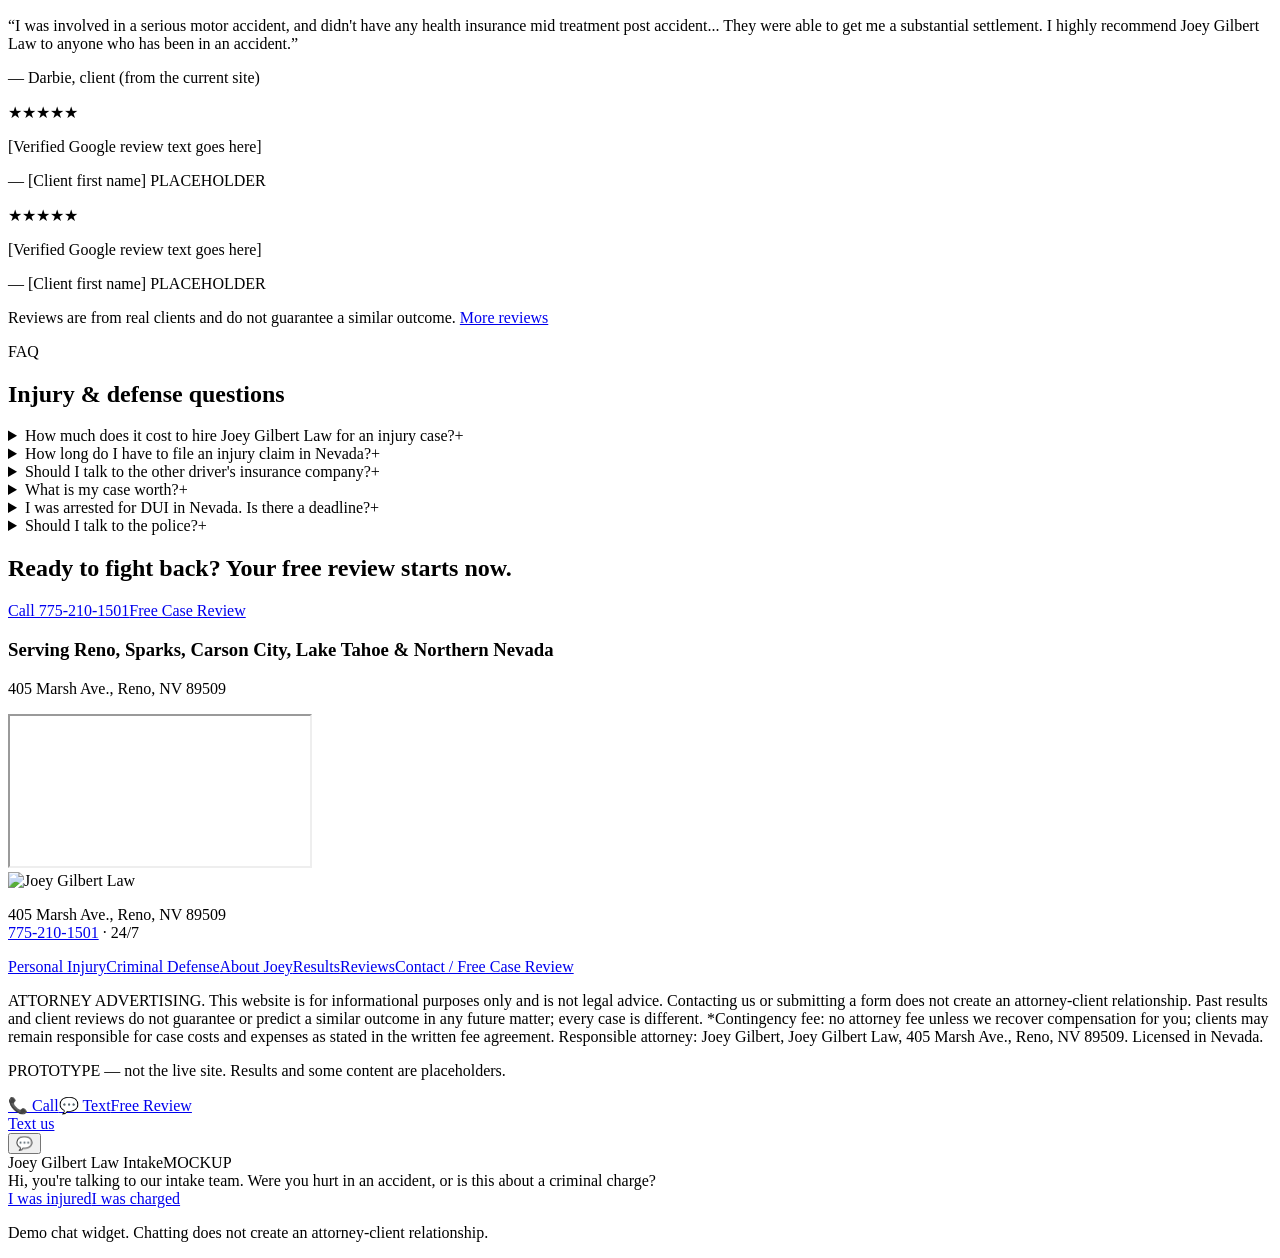
==== commit 2b4475c1: "Wording: former professional boxing champion" ====
--- a/index.html
+++ b/index.html
@@ -17,7 +17,7 @@
 <section class="hero-bg relative bg-navy text-white bg-no-repeat bg-[length:100%_auto] bg-top md:bg-cover md:bg-[position:center_20%]">
 <div class="absolute inset-x-0 top-0 h-[105vw] md:h-auto md:bottom-0 bg-gradient-to-b from-navy/10 via-navy/60 to-navy md:bg-gradient-to-r md:from-navy md:via-navy/80 md:to-navy/10"></div>
 <div class="relative max-w-7xl mx-auto px-4 pt-[62vw] pb-10 md:pt-20 md:pb-14"><div class="max-w-2xl">
-<p class="text-gold font-bold tracking-widest text-[11px] md:text-xs uppercase">Reno trial lawyers · Former pro fighter · FOP attorney</p>
+<p class="text-gold font-bold tracking-widest text-[11px] md:text-xs uppercase">Reno trial lawyers · Former professional boxing champion · FOP attorney</p>
 <h1 class="text-4xl md:text-6xl font-extrabold leading-[1.05] mt-3 drop-shadow-lg">A real trial lawyer.<br><span class='text-gold'>A real fighter in your corner.</span></h1>
 <p class="text-base md:text-lg text-slate-200 mt-4">Joey Gilbert takes on prosecutors and insurance companies the same way he fought in the ring: prepared, relentless and ready for trial.</p></div>
 <div class="grid grid-cols-2 gap-3 md:gap-5 mt-7 md:mt-10 max-w-4xl"><div class="bg-navy/80 backdrop-blur border border-white/15 rounded-2xl p-4 md:p-6 flex flex-col">
@@ -48,7 +48,7 @@
 <ul class="mt-5 space-y-2 text-sm font-semibold text-navy"><li><a href="criminal-defense.html#dui">→ DUI & DMV hearings</a></li><li><a href="criminal-defense.html#drugs">→ Drug crimes</a></li><li><a href="criminal-defense.html#violent">→ Violent crimes & domestic violence</a></li><li><a href="criminal-defense.html#federal">→ Federal crimes</a></li></ul>
 <a href="criminal-defense.html" class="inline-block mt-6 border-2 border-navy text-navy font-extrabold rounded-full px-6 py-3">Explore criminal defense</a></div></div></div></section>
 <section class="bg-slate-50"><div class="max-w-7xl mx-auto px-4 py-16"><p class="text-gold font-bold tracking-widest text-xs uppercase">Results</p><h2 class="text-3xl md:text-4xl font-extrabold text-navy mt-2 mb-8">Recent results <span class="inline-block bg-amber-300 text-navy text-[10px] font-extrabold rounded px-1.5 py-0.5 align-middle">PLACEHOLDER</span></h2><div class="grid md:grid-cols-3 gap-6"><div class="bg-white rounded-2xl p-6 border"><p class="text-xs font-bold text-gold uppercase">Personal injury</p><p class="text-3xl font-extrabold text-navy mt-2">[$ Amount]</p><p class="text-sm text-slate-500 mt-2">[Case type: e.g., rear-end collision] · [Year]</p></div><div class="bg-white rounded-2xl p-6 border"><p class="text-xs font-bold text-gold uppercase">Personal injury</p><p class="text-3xl font-extrabold text-navy mt-2">[$ Amount]</p><p class="text-sm text-slate-500 mt-2">[Case type: e.g., commercial truck crash] · [Year]</p></div><div class="bg-white rounded-2xl p-6 border"><p class="text-xs font-bold text-gold uppercase">Criminal defense</p><p class="text-3xl font-extrabold text-navy mt-2">[Outcome]</p><p class="text-sm text-slate-500 mt-2">[Charge: e.g., felony DUI] · [Year]</p></div></div><p class="text-xs text-slate-500 mt-4">Placeholders only. Real results will be added once verified and approved. Past results do not guarantee a similar outcome. <a href="results.html" class="text-navy underline">See all results</a></p></div></section>
-<section class="bg-white"><div class="max-w-7xl mx-auto px-4 py-16"><div class="grid md:grid-cols-2 gap-10 items-center"><div><p class="text-gold font-bold tracking-widest text-xs uppercase">Meet Joey</p><h2 class="text-3xl md:text-4xl font-extrabold text-navy mt-2 mb-8">From the ring to the courtroom.</h2><p class="text-slate-600 text-lg">Joey Gilbert built his career on discipline, preparation and refusing to quit, first as a professional fighter and now as a Reno trial lawyer. He also represents law-enforcement officers as an FOP attorney, so he knows how the other side builds a case.</p><blockquote class="border-l-4 border-gold pl-4 mt-6 italic text-navy font-semibold">“Sacrifice and determination deliver results. I&#39;ve always outworked my competition.”</blockquote><a href="about.html" class="inline-block mt-6 bg-navy text-white font-bold rounded-full px-6 py-3">Joey&#39;s story</a></div><div class="relative aspect-video bg-navy2 rounded-2xl overflow-hidden flex items-center justify-center"><img src="https://jgl-website-preview.vercel.app/assets/retouched/shh-5280-approved-1280-ccb3cc395922bee0.webp" class="absolute inset-0 w-full h-full object-cover opacity-40" alt=""><div class="relative text-center text-white"><div class="mx-auto w-20 h-20 rounded-full bg-gold text-navy flex items-center justify-center text-3xl">▶</div><p class="mt-3 font-bold">60-second video: From the ring to the courtroom</p><p class="text-xs text-amber-300">VIDEO PLACEHOLDER</p></div></div></div></div></section>
+<section class="bg-white"><div class="max-w-7xl mx-auto px-4 py-16"><div class="grid md:grid-cols-2 gap-10 items-center"><div><p class="text-gold font-bold tracking-widest text-xs uppercase">Meet Joey</p><h2 class="text-3xl md:text-4xl font-extrabold text-navy mt-2 mb-8">From the ring to the courtroom.</h2><p class="text-slate-600 text-lg">Joey Gilbert is a former professional boxing champion who built his career on discipline, preparation and refusing to quit. Now he brings that to the courtroom as a Reno trial lawyer. He also represents law-enforcement officers as an FOP attorney, so he knows how the other side builds a case.</p><blockquote class="border-l-4 border-gold pl-4 mt-6 italic text-navy font-semibold">“Sacrifice and determination deliver results. I&#39;ve always outworked my competition.”</blockquote><a href="about.html" class="inline-block mt-6 bg-navy text-white font-bold rounded-full px-6 py-3">Joey&#39;s story</a></div><div class="relative aspect-video bg-navy2 rounded-2xl overflow-hidden flex items-center justify-center"><img src="https://jgl-website-preview.vercel.app/assets/retouched/shh-5280-approved-1280-ccb3cc395922bee0.webp" class="absolute inset-0 w-full h-full object-cover opacity-40" alt=""><div class="relative text-center text-white"><div class="mx-auto w-20 h-20 rounded-full bg-gold text-navy flex items-center justify-center text-3xl">▶</div><p class="mt-3 font-bold">60-second video: From the ring to the courtroom</p><p class="text-xs text-amber-300">VIDEO PLACEHOLDER</p></div></div></div></div></section>
 <section class="bg-slate-50"><div class="max-w-7xl mx-auto px-4 py-16"><p class="text-gold font-bold tracking-widest text-xs uppercase">How it works</p><h2 class="text-3xl md:text-4xl font-extrabold text-navy mt-2 mb-8">How an injury claim works with us</h2><div class="grid md:grid-cols-4 gap-6"><div class="rounded-2xl border p-6"><div class="w-10 h-10 rounded-full bg-gold text-navy font-extrabold flex items-center justify-center">1</div><h3 class="font-extrabold text-navy mt-4">Call or text</h3><p class="text-sm text-slate-600 mt-1">Free review, 24/7. English or Spanish.</p></div><div class="rounded-2xl border p-6"><div class="w-10 h-10 rounded-full bg-gold text-navy font-extrabold flex items-center justify-center">2</div><h3 class="font-extrabold text-navy mt-4">We investigate</h3><p class="text-sm text-slate-600 mt-1">Police reports, video, medical records, witnesses.</p></div><div class="rounded-2xl border p-6"><div class="w-10 h-10 rounded-full bg-gold text-navy font-extrabold flex items-center justify-center">3</div><h3 class="font-extrabold text-navy mt-4">We fight insurers</h3><p class="text-sm text-slate-600 mt-1">You stop taking their calls. We take over.</p></div><div class="rounded-2xl border p-6"><div class="w-10 h-10 rounded-full bg-gold text-navy font-extrabold flex items-center justify-center">4</div><h3 class="font-extrabold text-navy mt-4">You recover</h3><p class="text-sm text-slate-600 mt-1">You focus on healing while we push for full compensation.</p></div></div></div></section>
 <section id="criminal" class="bg-navy text-white scroll-mt-24"><div class="max-w-7xl mx-auto px-4 py-14 grid md:grid-cols-2 gap-8 items-center"><div><p class="text-gold font-bold tracking-widest text-xs uppercase">Criminal defense · second pillar</p><h2 class="text-3xl md:text-4xl font-extrabold mt-2">Arrested tonight? Don't talk. Call.</h2><p class="text-slate-300 mt-3">One arrest shouldn't define your life. From a first DUI to federal charges, we start building your defense the minute you call, day or night.</p></div><div class="bg-white/10 rounded-2xl p-6"><p class="font-extrabold text-gold">DUI? Watch your DMV deadline.</p><p class="text-sm text-slate-300 mt-1">You may have only days to request a hearing to protect your license.</p><a href="tel:+17752101501" class="inline-block mt-4 bg-gold text-navy font-extrabold rounded-full px-6 py-3">24/7: 775-210-1501</a></div></div></section>
 <section class="bg-white"><div class="max-w-7xl mx-auto px-4 py-16"><p class="text-gold font-bold tracking-widest text-xs uppercase">Reviews</p><h2 class="text-3xl md:text-4xl font-extrabold text-navy mt-2 mb-8">What clients say</h2><div class="grid md:grid-cols-3 gap-6"><div class="rounded-2xl border p-6"><p class="text-gold">★★★★★</p><p class="mt-3 text-slate-700">“I was involved in a serious motor accident, and didn&#39;t have any health insurance mid treatment post accident... They were able to get me a substantial settlement. I highly recommend Joey Gilbert Law to anyone who has been in an accident.”</p><p class="mt-3 font-bold text-navy">— Darbie, client <span class="text-xs text-slate-400">(from the current site)</span></p></div><div class="rounded-2xl border border-dashed p-6 bg-slate-50"><p class="text-gold">★★★★★</p><p class="mt-3 text-slate-500">[Verified Google review text goes here]</p><p class="mt-3 font-bold text-navy">— [Client first name] <span class="inline-block bg-amber-300 text-navy text-[10px] font-extrabold rounded px-1.5 py-0.5 align-middle">PLACEHOLDER</span></p></div><div class="rounded-2xl border border-dashed p-6 bg-slate-50"><p class="text-gold">★★★★★</p><p class="mt-3 text-slate-500">[Verified Google review text goes here]</p><p class="mt-3 font-bold text-navy">— [Client first name] <span class="inline-block bg-amber-300 text-navy text-[10px] font-extrabold rounded px-1.5 py-0.5 align-middle">PLACEHOLDER</span></p></div></div><p class="text-xs text-slate-500 mt-4">Reviews are from real clients and do not guarantee a similar outcome. <a href="reviews.html" class="underline">More reviews</a></p></div></section>
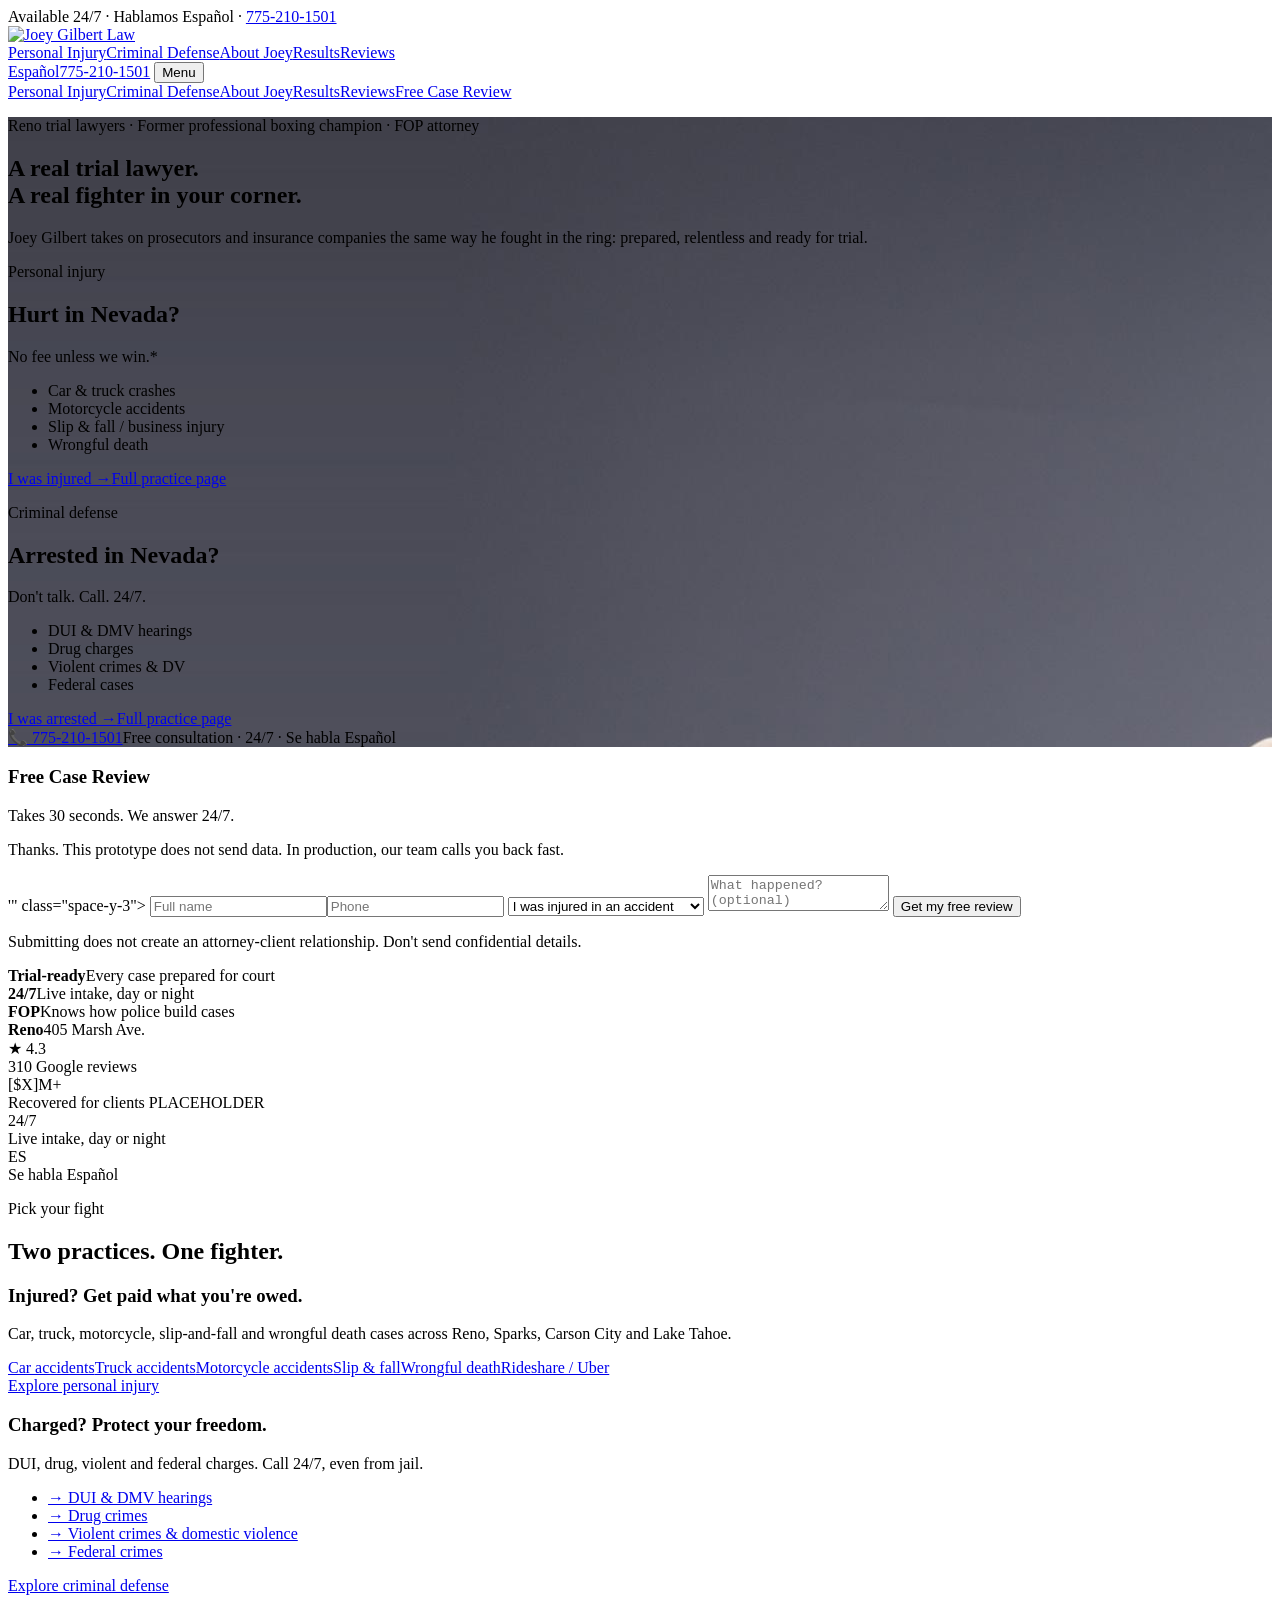
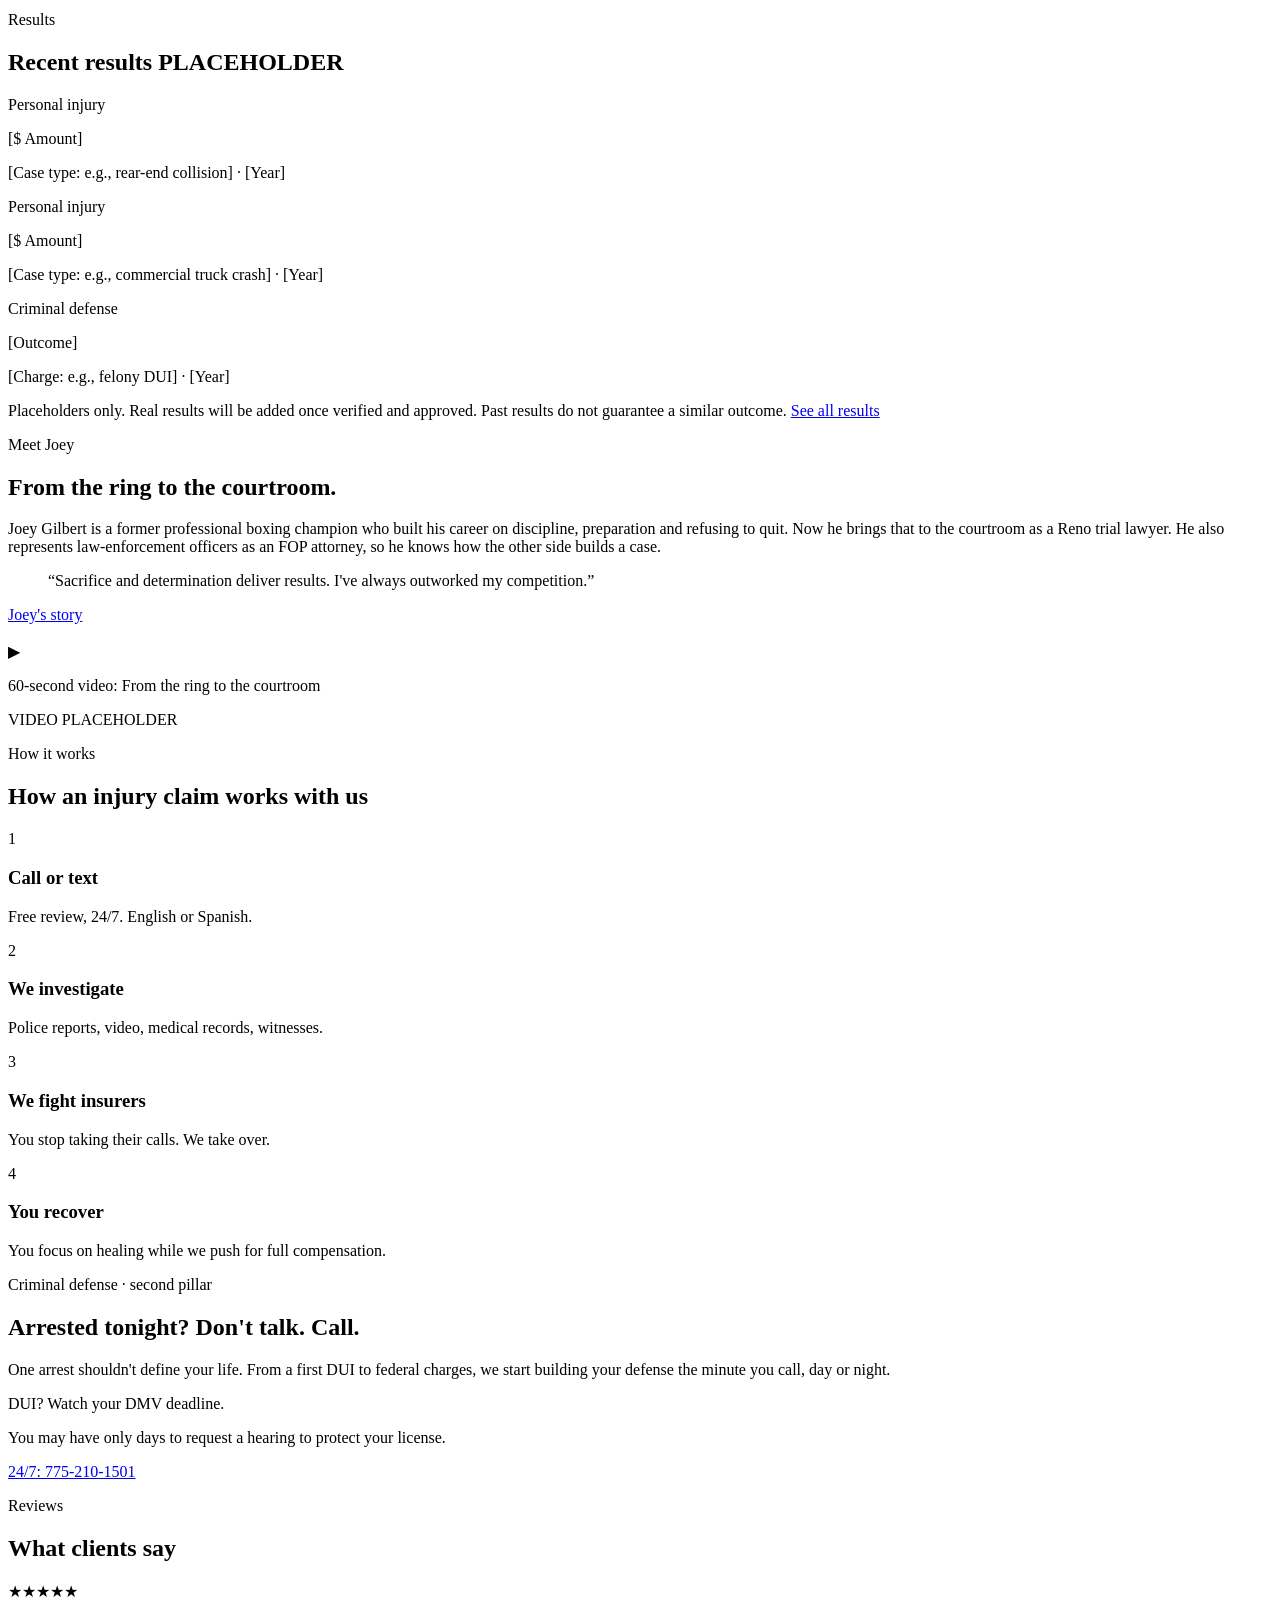
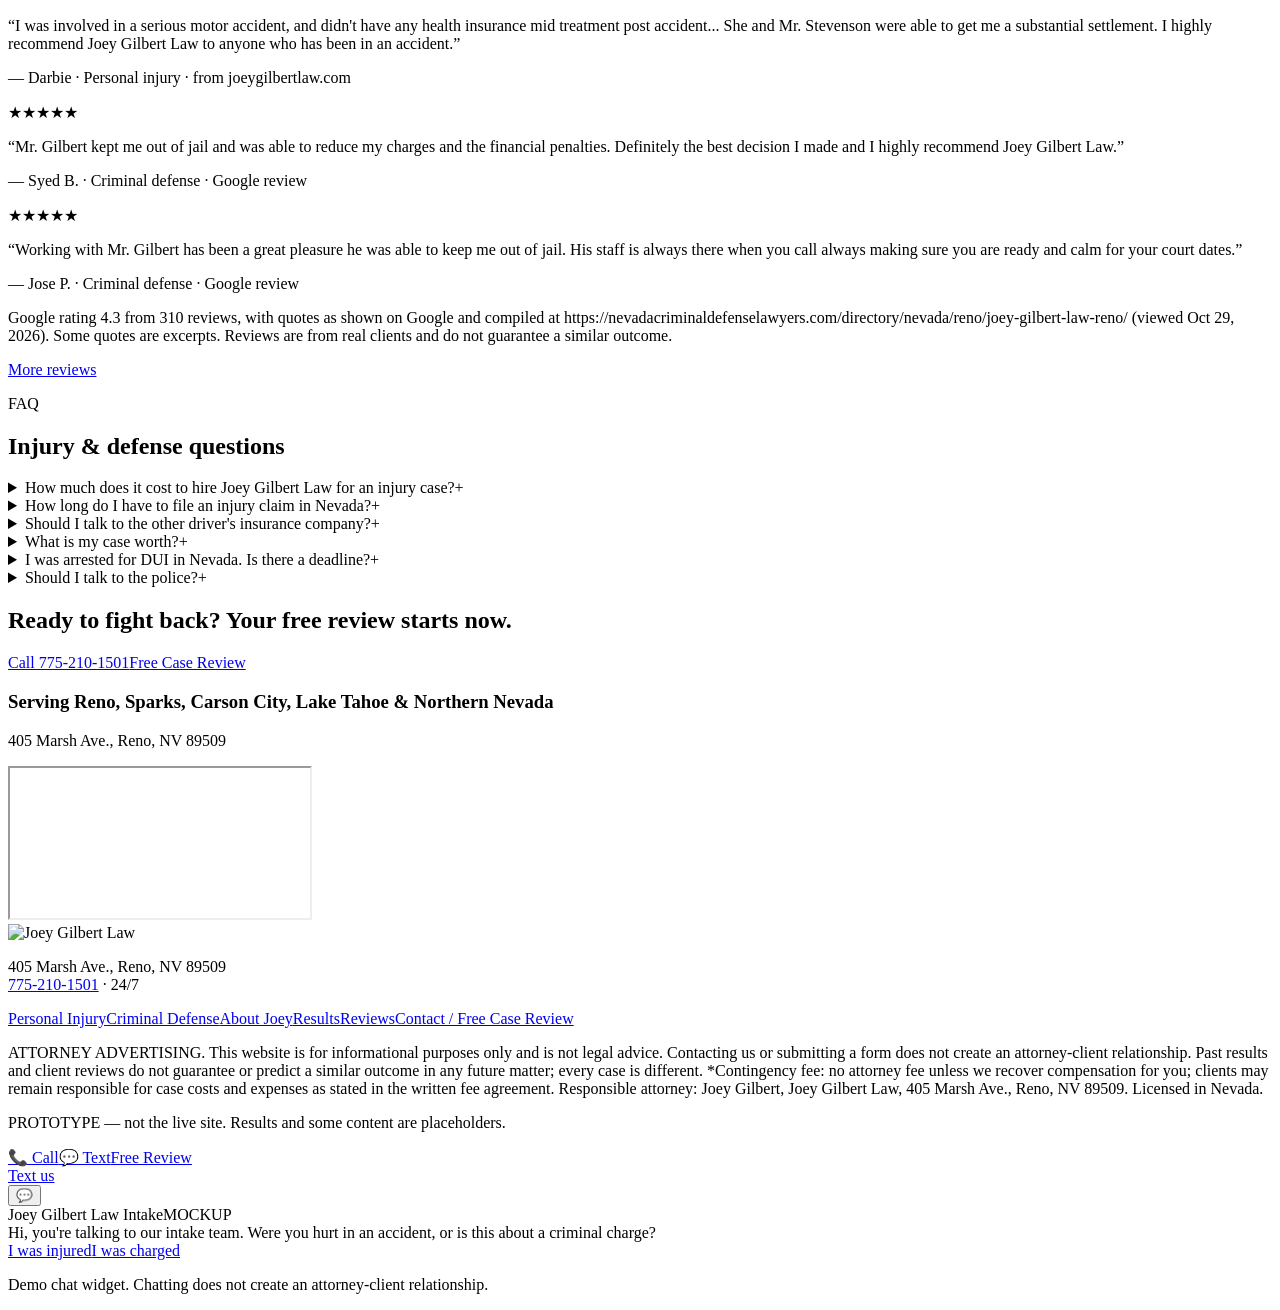
==== commit 8a71f3dd: "Real Google reviews (4.3, 310) replace placeholders" ====
--- a/index.html
+++ b/index.html
@@ -14,21 +14,21 @@
 <button onclick="document.getElementById('mnav').classList.toggle('hidden')" class="lg:hidden border border-white/30 rounded-full px-3 py-1 text-sm">Menu</button></div></div>
 <nav id="mnav" class="hidden lg:hidden flex flex-col gap-3 px-4 pb-4 text-sm font-semibold"><a href="personal-injury.html" class="hover:text-gold">Personal Injury</a><a href="criminal-defense.html" class="hover:text-gold">Criminal Defense</a><a href="about.html" class="hover:text-gold">About Joey</a><a href="results.html" class="hover:text-gold">Results</a><a href="reviews.html" class="hover:text-gold">Reviews</a><a href="contact.html" class="text-gold">Free Case Review</a></nav></header>
 <main>
-<section class="hero-bg relative bg-navy text-white bg-no-repeat bg-[length:100%_auto] bg-top md:bg-cover md:bg-[position:center_20%]">
-<div class="absolute inset-x-0 top-0 h-[105vw] md:h-auto md:bottom-0 bg-gradient-to-b from-navy/10 via-navy/60 to-navy md:bg-gradient-to-r md:from-navy md:via-navy/80 md:to-navy/10"></div>
-<div class="relative max-w-7xl mx-auto px-4 pt-[62vw] pb-10 md:pt-20 md:pb-14"><div class="max-w-2xl">
+<section class="hero-bg relative bg-navy text-white bg-no-repeat bg-[length:100%_auto] bg-top md:bg-cover md:bg-[position:0%_15%]">
+<div class="absolute inset-x-0 top-0 h-[105vw] md:h-auto md:bottom-0 bg-gradient-to-b from-navy/10 via-navy/60 to-navy md:bg-gradient-to-r md:from-navy md:from-30% md:via-navy/60 md:via-45% md:to-transparent md:to-62%"></div>
+<div class="relative max-w-7xl mx-auto px-4 pt-[82vw] pb-10 md:pt-20 md:pb-14"><div class="max-w-2xl">
 <p class="text-gold font-bold tracking-widest text-[11px] md:text-xs uppercase">Reno trial lawyers · Former professional boxing champion · FOP attorney</p>
 <h1 class="text-4xl md:text-6xl font-extrabold leading-[1.05] mt-3 drop-shadow-lg">A real trial lawyer.<br><span class='text-gold'>A real fighter in your corner.</span></h1>
 <p class="text-base md:text-lg text-slate-200 mt-4">Joey Gilbert takes on prosecutors and insurance companies the same way he fought in the ring: prepared, relentless and ready for trial.</p></div>
-<div class="grid grid-cols-2 gap-3 md:gap-5 mt-7 md:mt-10 max-w-4xl"><div class="bg-navy/80 backdrop-blur border border-white/15 rounded-2xl p-4 md:p-6 flex flex-col">
+<div class="grid grid-cols-2 gap-3 md:gap-5 mt-7 md:mt-10" style="max-width:600px"><div class="bg-navy/80 backdrop-blur border border-white/15 rounded-2xl p-4 md:p-6 flex flex-col">
 <p class="text-gold text-[11px] md:text-xs font-bold tracking-widest uppercase">Personal injury</p>
 <h2 class="text-xl md:text-3xl font-extrabold mt-1">Hurt in Nevada?</h2><p class="text-slate-300 text-xs md:text-sm mt-1">No fee unless we win.*</p>
-<ul class="hidden md:grid grid-cols-2 gap-x-4 gap-y-1 text-sm text-slate-200 mt-3 list-disc list-inside"><li>Car & truck crashes</li><li>Motorcycle accidents</li><li>Slip & fall / business injury</li><li>Wrongful death</li></ul>
-<div class="mt-auto pt-4 flex flex-col md:flex-row gap-2"><a href="#injury" class="bg-gold text-navy font-extrabold rounded-full px-4 md:px-6 py-3 text-center text-sm md:text-base">I was injured &rarr;</a><a href="personal-injury.html" class="hidden md:inline-block text-sm underline decoration-gold self-center px-2">Full practice page</a></div></div><div class="bg-navy/80 backdrop-blur border border-white/15 rounded-2xl p-4 md:p-6 flex flex-col">
+<ul class="hidden md:grid grid-cols-1 gap-x-4 gap-y-1 text-sm text-slate-200 mt-3 list-disc list-inside"><li>Car & truck crashes</li><li>Motorcycle accidents</li><li>Slip & fall / business injury</li><li>Wrongful death</li></ul>
+<div class="mt-auto pt-4 flex flex-col gap-2"><a href="#injury" class="bg-gold text-navy font-extrabold rounded-full px-4 md:px-6 py-3 text-center text-sm md:text-base">I was injured &rarr;</a><a href="personal-injury.html" class="hidden md:inline-block text-sm underline decoration-gold self-start px-2">Full practice page</a></div></div><div class="bg-navy/80 backdrop-blur border border-white/15 rounded-2xl p-4 md:p-6 flex flex-col">
 <p class="text-gold text-[11px] md:text-xs font-bold tracking-widest uppercase">Criminal defense</p>
 <h2 class="text-xl md:text-3xl font-extrabold mt-1">Arrested in Nevada?</h2><p class="text-slate-300 text-xs md:text-sm mt-1">Don't talk. Call. 24/7.</p>
-<ul class="hidden md:grid grid-cols-2 gap-x-4 gap-y-1 text-sm text-slate-200 mt-3 list-disc list-inside"><li>DUI & DMV hearings</li><li>Drug charges</li><li>Violent crimes & DV</li><li>Federal cases</li></ul>
-<div class="mt-auto pt-4 flex flex-col md:flex-row gap-2"><a href="#criminal" class="bg-white text-navy font-extrabold rounded-full px-4 md:px-6 py-3 text-center text-sm md:text-base">I was arrested &rarr;</a><a href="criminal-defense.html" class="hidden md:inline-block text-sm underline decoration-gold self-center px-2">Full practice page</a></div></div></div>
+<ul class="hidden md:grid grid-cols-1 gap-x-4 gap-y-1 text-sm text-slate-200 mt-3 list-disc list-inside"><li>DUI & DMV hearings</li><li>Drug charges</li><li>Violent crimes & DV</li><li>Federal cases</li></ul>
+<div class="mt-auto pt-4 flex flex-col gap-2"><a href="#criminal" class="bg-white text-navy font-extrabold rounded-full px-4 md:px-6 py-3 text-center text-sm md:text-base">I was arrested &rarr;</a><a href="criminal-defense.html" class="hidden md:inline-block text-sm underline decoration-gold self-start px-2">Full practice page</a></div></div></div>
 <div class="mt-6 flex flex-wrap items-center gap-4 text-sm"><a href="tel:+17752101501" class="font-extrabold text-gold text-lg">📞 775-210-1501</a><span class="text-slate-300">Free consultation · 24/7 · Se habla Español</span></div></div></section>
 <section class="bg-navy"><div class="max-w-7xl mx-auto px-4 pb-12 grid lg:grid-cols-2 gap-8 items-end"><div class="lg:w-[440px]"><div class="bg-white text-slate-800 rounded-2xl shadow-2xl p-6"><h3 class="text-xl font-extrabold text-navy">Free Case Review</h3><p class="text-sm text-slate-500 mb-4">Takes 30 seconds. We answer 24/7.</p>
 <form onsubmit="event.preventDefault();this.innerHTML='<p class="font-bold text-navy">Thanks. This prototype does not send data. In production, our team calls you back fast.</p>'" class="space-y-3">
@@ -39,7 +39,7 @@
 <p class="text-[11px] text-slate-500">Submitting does not create an attorney-client relationship. Don't send confidential details.</p></form></div></div>
 <div class="text-white grid grid-cols-2 gap-4 text-sm"><div class="bg-white/5 rounded-xl p-4"><b class="text-gold block">Trial-ready</b>Every case prepared for court</div><div class="bg-white/5 rounded-xl p-4"><b class="text-gold block">24/7</b>Live intake, day or night</div><div class="bg-white/5 rounded-xl p-4"><b class="text-gold block">FOP</b>Knows how police build cases</div><div class="bg-white/5 rounded-xl p-4"><b class="text-gold block">Reno</b>405 Marsh Ave.</div></div></div></section>
 <section class="bg-navy2 text-white"><div class="max-w-7xl mx-auto px-4 py-6 grid grid-cols-2 md:grid-cols-4 gap-4 text-center">
-<div><div class="text-2xl font-extrabold text-gold">★ [4.9]</div><div class="text-xs text-slate-300">Google rating <span class="inline-block bg-amber-300 text-navy text-[10px] font-extrabold rounded px-1.5 py-0.5 align-middle">PLACEHOLDER</span></div></div><div><div class="text-2xl font-extrabold text-gold">[$X]M+</div><div class="text-xs text-slate-300">Recovered for clients <span class="inline-block bg-amber-300 text-navy text-[10px] font-extrabold rounded px-1.5 py-0.5 align-middle">PLACEHOLDER</span></div></div><div><div class="text-2xl font-extrabold text-gold">24/7</div><div class="text-xs text-slate-300">Live intake, day or night</div></div><div><div class="text-2xl font-extrabold text-gold">ES</div><div class="text-xs text-slate-300">Se habla Español</div></div></div></section>
+<div><div class="text-2xl font-extrabold text-gold">★ 4.3</div><div class="text-xs text-slate-300">310 Google reviews</div></div><div><div class="text-2xl font-extrabold text-gold">[$X]M+</div><div class="text-xs text-slate-300">Recovered for clients <span class="inline-block bg-amber-300 text-navy text-[10px] font-extrabold rounded px-1.5 py-0.5 align-middle">PLACEHOLDER</span></div></div><div><div class="text-2xl font-extrabold text-gold">24/7</div><div class="text-xs text-slate-300">Live intake, day or night</div></div><div><div class="text-2xl font-extrabold text-gold">ES</div><div class="text-xs text-slate-300">Se habla Español</div></div></div></section>
 <section id="injury" class="bg-white scroll-mt-24"><div class="max-w-7xl mx-auto px-4 py-16"><p class="text-gold font-bold tracking-widest text-xs uppercase">Pick your fight</p><h2 class="text-3xl md:text-4xl font-extrabold text-navy mt-2 mb-8">Two practices. One fighter.</h2><div class="grid md:grid-cols-5 gap-6">
 <div class="md:col-span-3 bg-navy text-white rounded-3xl p-8"><h3 class="text-3xl font-extrabold">Injured? <span class="text-gold">Get paid what you're owed.</span></h3><p class="text-slate-300 mt-3">Car, truck, motorcycle, slip-and-fall and wrongful death cases across Reno, Sparks, Carson City and Lake Tahoe.</p>
 <div class="grid grid-cols-2 gap-2 mt-6 text-sm font-semibold"><a href="personal-injury.html#car" class="bg-white/10 rounded-lg px-3 py-2 hover:bg-white/20">Car accidents</a><a href="personal-injury.html#truck" class="bg-white/10 rounded-lg px-3 py-2 hover:bg-white/20">Truck accidents</a><a href="personal-injury.html#moto" class="bg-white/10 rounded-lg px-3 py-2 hover:bg-white/20">Motorcycle accidents</a><a href="personal-injury.html#slip" class="bg-white/10 rounded-lg px-3 py-2 hover:bg-white/20">Slip & fall</a><a href="personal-injury.html#death" class="bg-white/10 rounded-lg px-3 py-2 hover:bg-white/20">Wrongful death</a><a href="personal-injury.html#car" class="bg-white/10 rounded-lg px-3 py-2 hover:bg-white/20">Rideshare / Uber</a></div>
@@ -51,7 +51,7 @@
 <section class="bg-white"><div class="max-w-7xl mx-auto px-4 py-16"><div class="grid md:grid-cols-2 gap-10 items-center"><div><p class="text-gold font-bold tracking-widest text-xs uppercase">Meet Joey</p><h2 class="text-3xl md:text-4xl font-extrabold text-navy mt-2 mb-8">From the ring to the courtroom.</h2><p class="text-slate-600 text-lg">Joey Gilbert is a former professional boxing champion who built his career on discipline, preparation and refusing to quit. Now he brings that to the courtroom as a Reno trial lawyer. He also represents law-enforcement officers as an FOP attorney, so he knows how the other side builds a case.</p><blockquote class="border-l-4 border-gold pl-4 mt-6 italic text-navy font-semibold">“Sacrifice and determination deliver results. I&#39;ve always outworked my competition.”</blockquote><a href="about.html" class="inline-block mt-6 bg-navy text-white font-bold rounded-full px-6 py-3">Joey&#39;s story</a></div><div class="relative aspect-video bg-navy2 rounded-2xl overflow-hidden flex items-center justify-center"><img src="https://jgl-website-preview.vercel.app/assets/retouched/shh-5280-approved-1280-ccb3cc395922bee0.webp" class="absolute inset-0 w-full h-full object-cover opacity-40" alt=""><div class="relative text-center text-white"><div class="mx-auto w-20 h-20 rounded-full bg-gold text-navy flex items-center justify-center text-3xl">▶</div><p class="mt-3 font-bold">60-second video: From the ring to the courtroom</p><p class="text-xs text-amber-300">VIDEO PLACEHOLDER</p></div></div></div></div></section>
 <section class="bg-slate-50"><div class="max-w-7xl mx-auto px-4 py-16"><p class="text-gold font-bold tracking-widest text-xs uppercase">How it works</p><h2 class="text-3xl md:text-4xl font-extrabold text-navy mt-2 mb-8">How an injury claim works with us</h2><div class="grid md:grid-cols-4 gap-6"><div class="rounded-2xl border p-6"><div class="w-10 h-10 rounded-full bg-gold text-navy font-extrabold flex items-center justify-center">1</div><h3 class="font-extrabold text-navy mt-4">Call or text</h3><p class="text-sm text-slate-600 mt-1">Free review, 24/7. English or Spanish.</p></div><div class="rounded-2xl border p-6"><div class="w-10 h-10 rounded-full bg-gold text-navy font-extrabold flex items-center justify-center">2</div><h3 class="font-extrabold text-navy mt-4">We investigate</h3><p class="text-sm text-slate-600 mt-1">Police reports, video, medical records, witnesses.</p></div><div class="rounded-2xl border p-6"><div class="w-10 h-10 rounded-full bg-gold text-navy font-extrabold flex items-center justify-center">3</div><h3 class="font-extrabold text-navy mt-4">We fight insurers</h3><p class="text-sm text-slate-600 mt-1">You stop taking their calls. We take over.</p></div><div class="rounded-2xl border p-6"><div class="w-10 h-10 rounded-full bg-gold text-navy font-extrabold flex items-center justify-center">4</div><h3 class="font-extrabold text-navy mt-4">You recover</h3><p class="text-sm text-slate-600 mt-1">You focus on healing while we push for full compensation.</p></div></div></div></section>
 <section id="criminal" class="bg-navy text-white scroll-mt-24"><div class="max-w-7xl mx-auto px-4 py-14 grid md:grid-cols-2 gap-8 items-center"><div><p class="text-gold font-bold tracking-widest text-xs uppercase">Criminal defense · second pillar</p><h2 class="text-3xl md:text-4xl font-extrabold mt-2">Arrested tonight? Don't talk. Call.</h2><p class="text-slate-300 mt-3">One arrest shouldn't define your life. From a first DUI to federal charges, we start building your defense the minute you call, day or night.</p></div><div class="bg-white/10 rounded-2xl p-6"><p class="font-extrabold text-gold">DUI? Watch your DMV deadline.</p><p class="text-sm text-slate-300 mt-1">You may have only days to request a hearing to protect your license.</p><a href="tel:+17752101501" class="inline-block mt-4 bg-gold text-navy font-extrabold rounded-full px-6 py-3">24/7: 775-210-1501</a></div></div></section>
-<section class="bg-white"><div class="max-w-7xl mx-auto px-4 py-16"><p class="text-gold font-bold tracking-widest text-xs uppercase">Reviews</p><h2 class="text-3xl md:text-4xl font-extrabold text-navy mt-2 mb-8">What clients say</h2><div class="grid md:grid-cols-3 gap-6"><div class="rounded-2xl border p-6"><p class="text-gold">★★★★★</p><p class="mt-3 text-slate-700">“I was involved in a serious motor accident, and didn&#39;t have any health insurance mid treatment post accident... They were able to get me a substantial settlement. I highly recommend Joey Gilbert Law to anyone who has been in an accident.”</p><p class="mt-3 font-bold text-navy">— Darbie, client <span class="text-xs text-slate-400">(from the current site)</span></p></div><div class="rounded-2xl border border-dashed p-6 bg-slate-50"><p class="text-gold">★★★★★</p><p class="mt-3 text-slate-500">[Verified Google review text goes here]</p><p class="mt-3 font-bold text-navy">— [Client first name] <span class="inline-block bg-amber-300 text-navy text-[10px] font-extrabold rounded px-1.5 py-0.5 align-middle">PLACEHOLDER</span></p></div><div class="rounded-2xl border border-dashed p-6 bg-slate-50"><p class="text-gold">★★★★★</p><p class="mt-3 text-slate-500">[Verified Google review text goes here]</p><p class="mt-3 font-bold text-navy">— [Client first name] <span class="inline-block bg-amber-300 text-navy text-[10px] font-extrabold rounded px-1.5 py-0.5 align-middle">PLACEHOLDER</span></p></div></div><p class="text-xs text-slate-500 mt-4">Reviews are from real clients and do not guarantee a similar outcome. <a href="reviews.html" class="underline">More reviews</a></p></div></section>
+<section class="bg-white"><div class="max-w-7xl mx-auto px-4 py-16"><p class="text-gold font-bold tracking-widest text-xs uppercase">Reviews</p><h2 class="text-3xl md:text-4xl font-extrabold text-navy mt-2 mb-8">What clients say</h2><div class="grid md:grid-cols-3 gap-6"><div class="rounded-2xl border p-6"><p class="text-gold">★★★★★</p><p class="mt-3 text-slate-700">“I was involved in a serious motor accident, and didn&#39;t have any health insurance mid treatment post accident... She and Mr. Stevenson were able to get me a substantial settlement. I highly recommend Joey Gilbert Law to anyone who has been in an accident.”</p><p class="mt-3 font-bold text-navy">— Darbie <span class="text-xs text-slate-400">· Personal injury · from joeygilbertlaw.com</span></p></div><div class="rounded-2xl border p-6"><p class="text-gold">★★★★★</p><p class="mt-3 text-slate-700">“Mr. Gilbert kept me out of jail and was able to reduce my charges and the financial penalties. Definitely the best decision I made and I highly recommend Joey Gilbert Law.”</p><p class="mt-3 font-bold text-navy">— Syed B. <span class="text-xs text-slate-400">· Criminal defense · Google review</span></p></div><div class="rounded-2xl border p-6"><p class="text-gold">★★★★★</p><p class="mt-3 text-slate-700">“Working with Mr. Gilbert has been a great pleasure he was able to keep me out of jail. His staff is always there when you call always making sure you are ready and calm for your court dates.”</p><p class="mt-3 font-bold text-navy">— Jose P. <span class="text-xs text-slate-400">· Criminal defense · Google review</span></p></div></div><p class="text-xs text-slate-500 mt-4">Google rating 4.3 from 310 reviews, with quotes as shown on Google and compiled at https://nevadacriminaldefenselawyers.com/directory/nevada/reno/joey-gilbert-law-reno/ (viewed Oct 29, 2026). Some quotes are excerpts. Reviews are from real clients and do not guarantee a similar outcome.</p><p class="text-sm mt-2"><a href="reviews.html" class="underline text-navy">More reviews</a></p></div></section>
 <section class="bg-slate-50"><div class="max-w-7xl mx-auto px-4 py-16"><p class="text-gold font-bold tracking-widest text-xs uppercase">FAQ</p><h2 class="text-3xl md:text-4xl font-extrabold text-navy mt-2 mb-8">Injury & defense questions</h2><div class="space-y-3"><details class="bg-white border rounded-xl p-5"><summary class="font-bold text-navy cursor-pointer flex justify-between">How much does it cost to hire Joey Gilbert Law for an injury case?<span class="text-gold">+</span></summary><p class="mt-3 text-slate-600 text-sm">Injury cases are handled on contingency: no attorney fee unless we recover compensation for you.* Case costs are explained in your written fee agreement.</p></details><details class="bg-white border rounded-xl p-5"><summary class="font-bold text-navy cursor-pointer flex justify-between">How long do I have to file an injury claim in Nevada?<span class="text-gold">+</span></summary><p class="mt-3 text-slate-600 text-sm">Nevada's general deadline for personal injury lawsuits is two years from the injury (NRS 11.190), with exceptions. Don't wait; evidence disappears fast.</p></details><details class="bg-white border rounded-xl p-5"><summary class="font-bold text-navy cursor-pointer flex justify-between">Should I talk to the other driver's insurance company?<span class="text-gold">+</span></summary><p class="mt-3 text-slate-600 text-sm">Be careful. Adjusters may record statements and use them to reduce your claim. Call us first.</p></details><details class="bg-white border rounded-xl p-5"><summary class="font-bold text-navy cursor-pointer flex justify-between">What is my case worth?<span class="text-gold">+</span></summary><p class="mt-3 text-slate-600 text-sm">It depends on medical bills, lost wages, pain and suffering, insurance limits and fault. We'll review it free. No one can honestly promise a number up front.</p></details><details class="bg-white border rounded-xl p-5"><summary class="font-bold text-navy cursor-pointer flex justify-between">I was arrested for DUI in Nevada. Is there a deadline?<span class="text-gold">+</span></summary><p class="mt-3 text-slate-600 text-sm">Yes. You may have a short window to request a DMV hearing to protect your license. Call immediately.</p></details><details class="bg-white border rounded-xl p-5"><summary class="font-bold text-navy cursor-pointer flex justify-between">Should I talk to the police?<span class="text-gold">+</span></summary><p class="mt-3 text-slate-600 text-sm">You have the right to remain silent and the right to a lawyer. Politely use both, then call us.</p></details></div></div></section>
 <section class="bg-gold"><div class="max-w-7xl mx-auto px-4 py-12 flex flex-col md:flex-row gap-6 items-center justify-between"><h2 class="text-3xl font-extrabold text-navy">Ready to fight back? Your free review starts now.</h2><div class="flex gap-3"><a href="tel:+17752101501" class="bg-navy text-white font-extrabold rounded-full px-7 py-3.5">Call 775-210-1501</a><a href="contact.html" class="bg-white text-navy font-extrabold rounded-full px-7 py-3.5">Free Case Review</a></div></div></section>
 <section class="bg-white"><div class="max-w-7xl mx-auto px-4 py-10 grid md:grid-cols-2 gap-6 items-center"><div><h3 class="font-extrabold text-navy text-xl">Serving Reno, Sparks, Carson City, Lake Tahoe & Northern Nevada</h3><p class="text-slate-600 mt-2">405 Marsh Ave., Reno, NV 89509</p></div><iframe class="w-full h-56 rounded-2xl border" loading="lazy" src="https://www.google.com/maps?q=405+Marsh+Ave+Reno+NV+89509&output=embed"></iframe></div></section></main>
